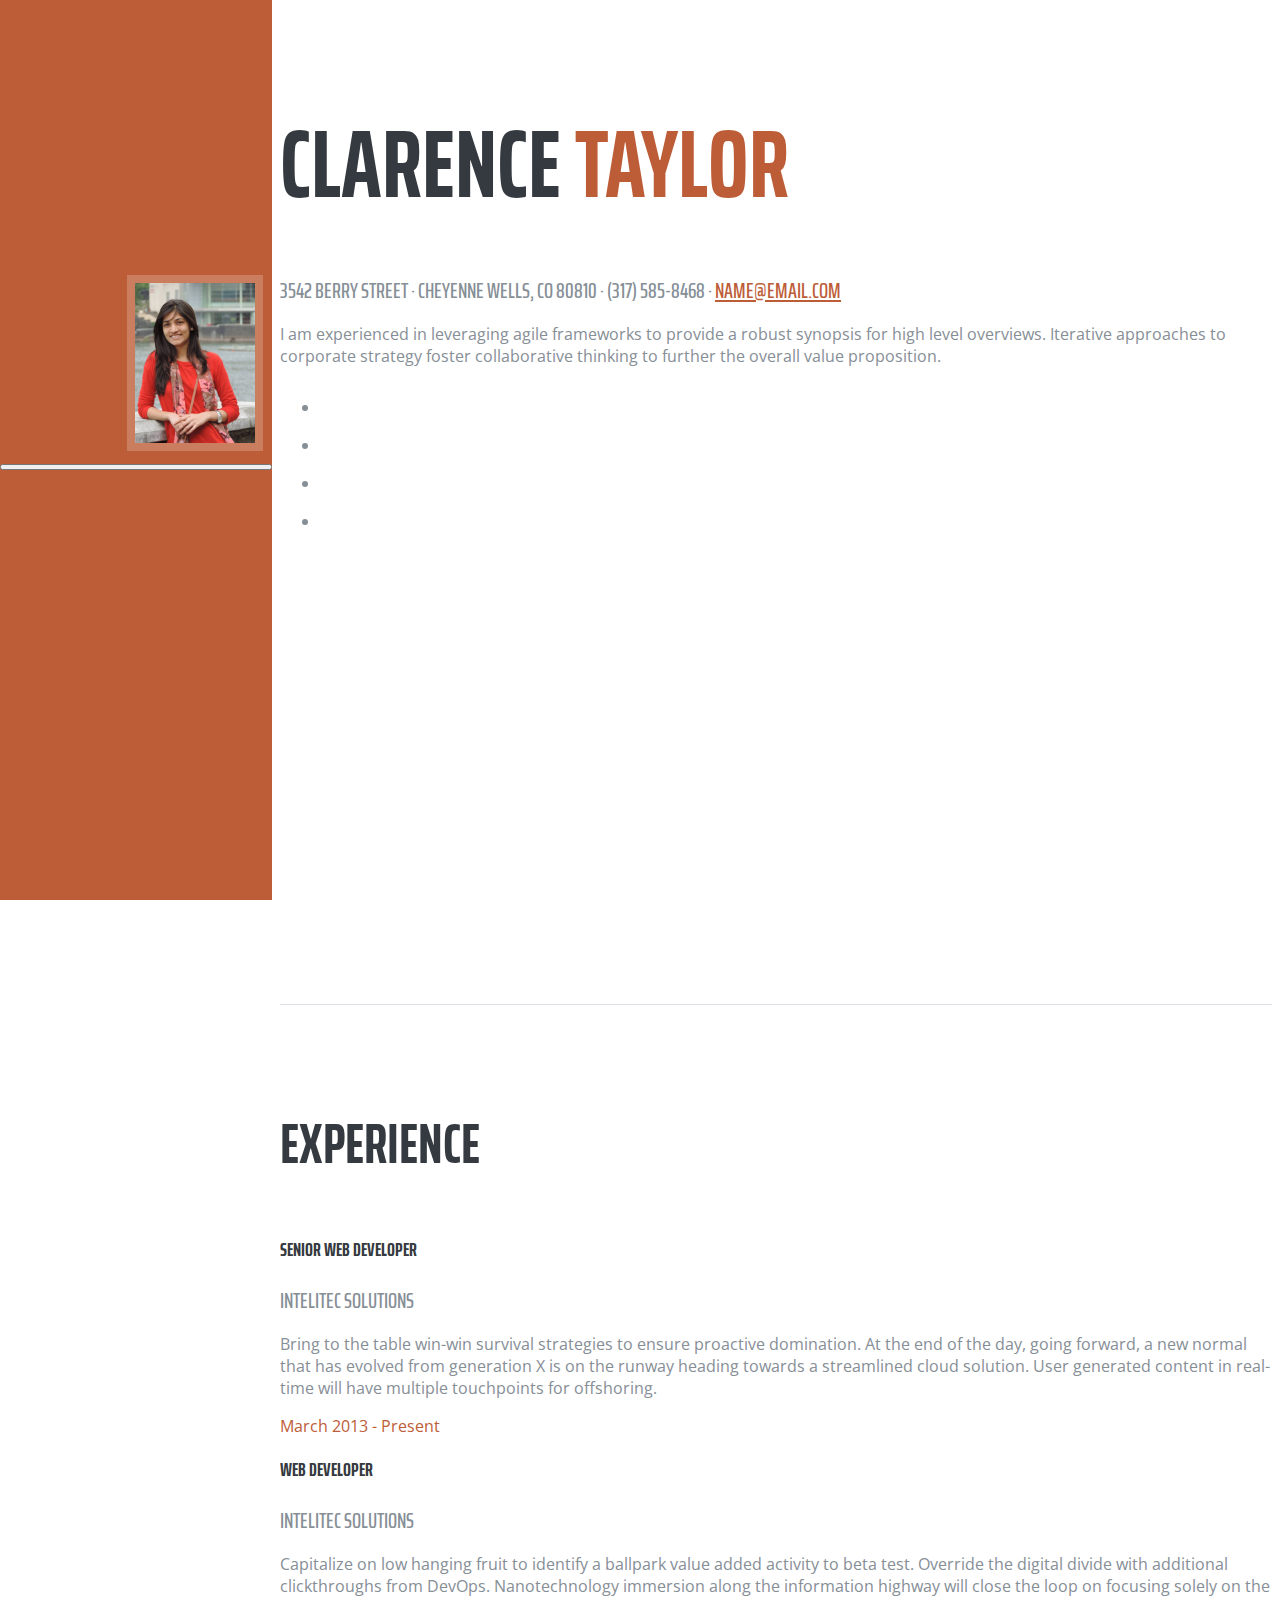
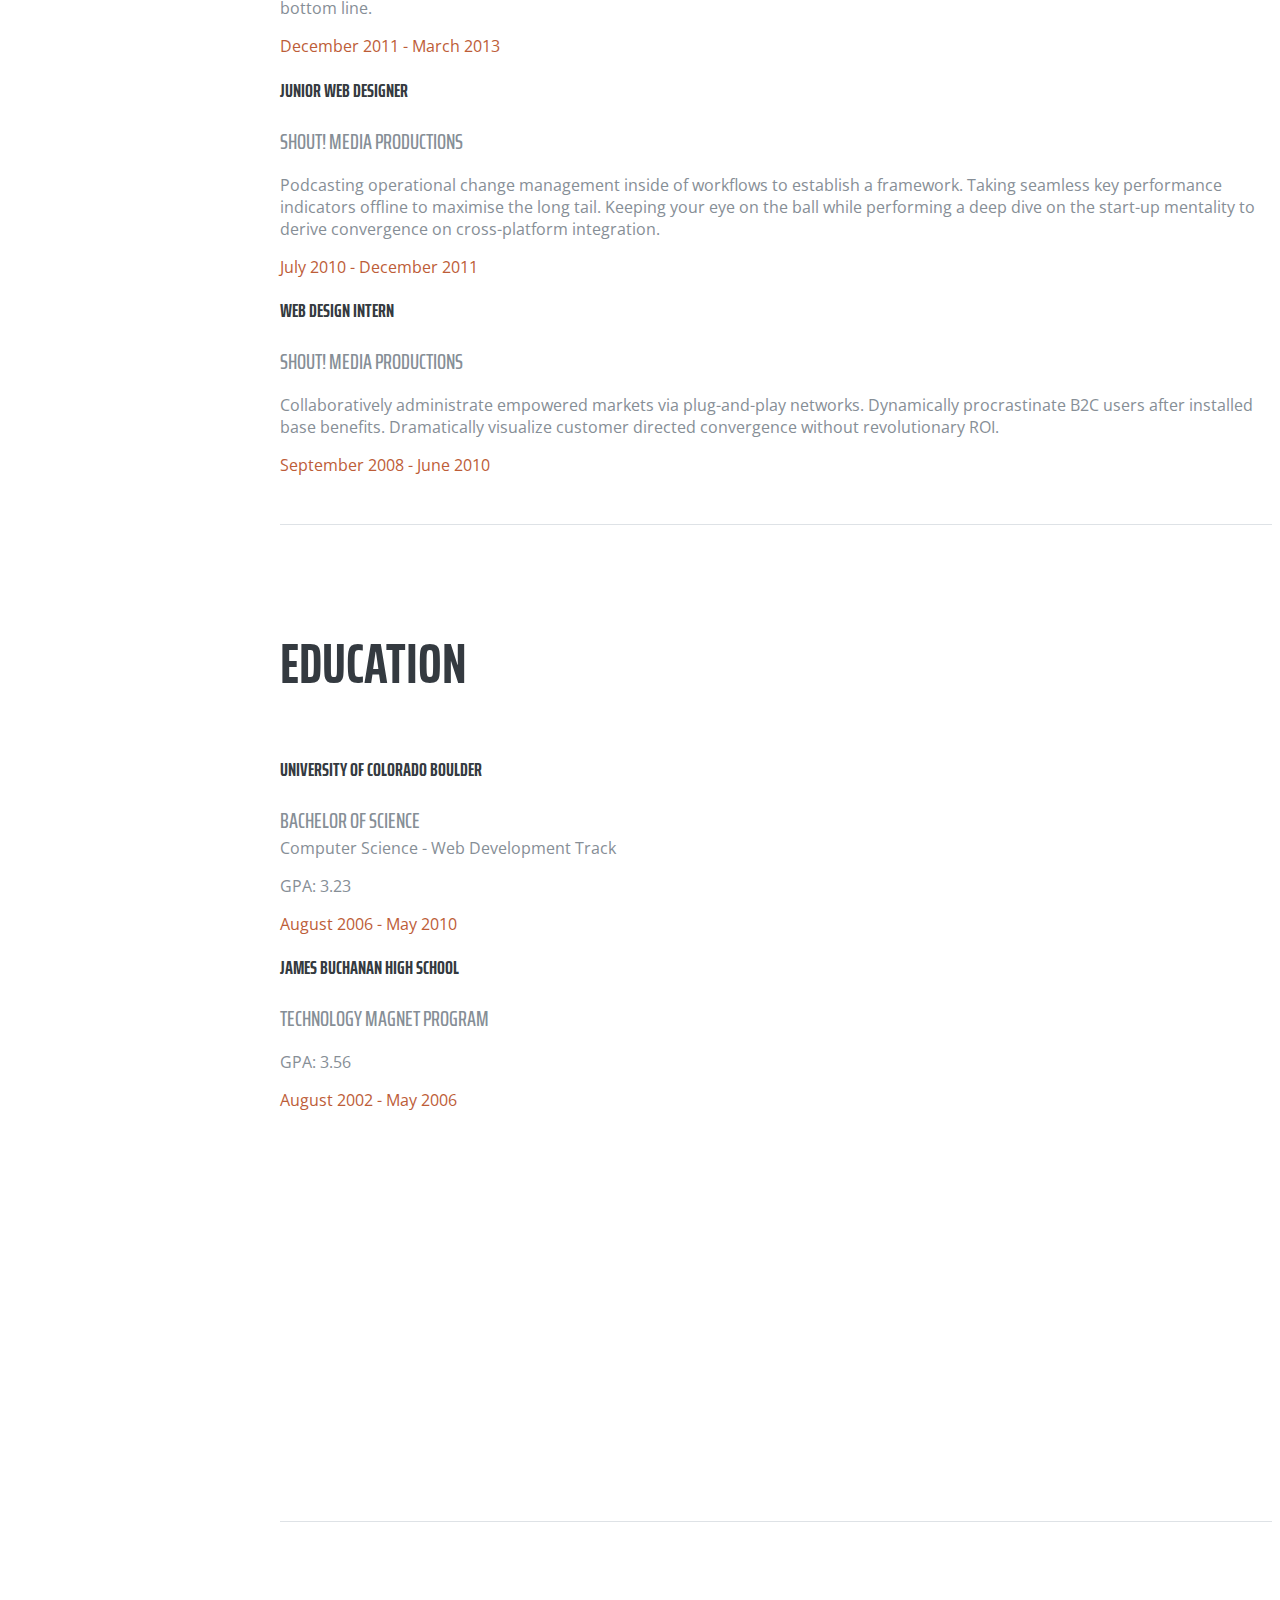
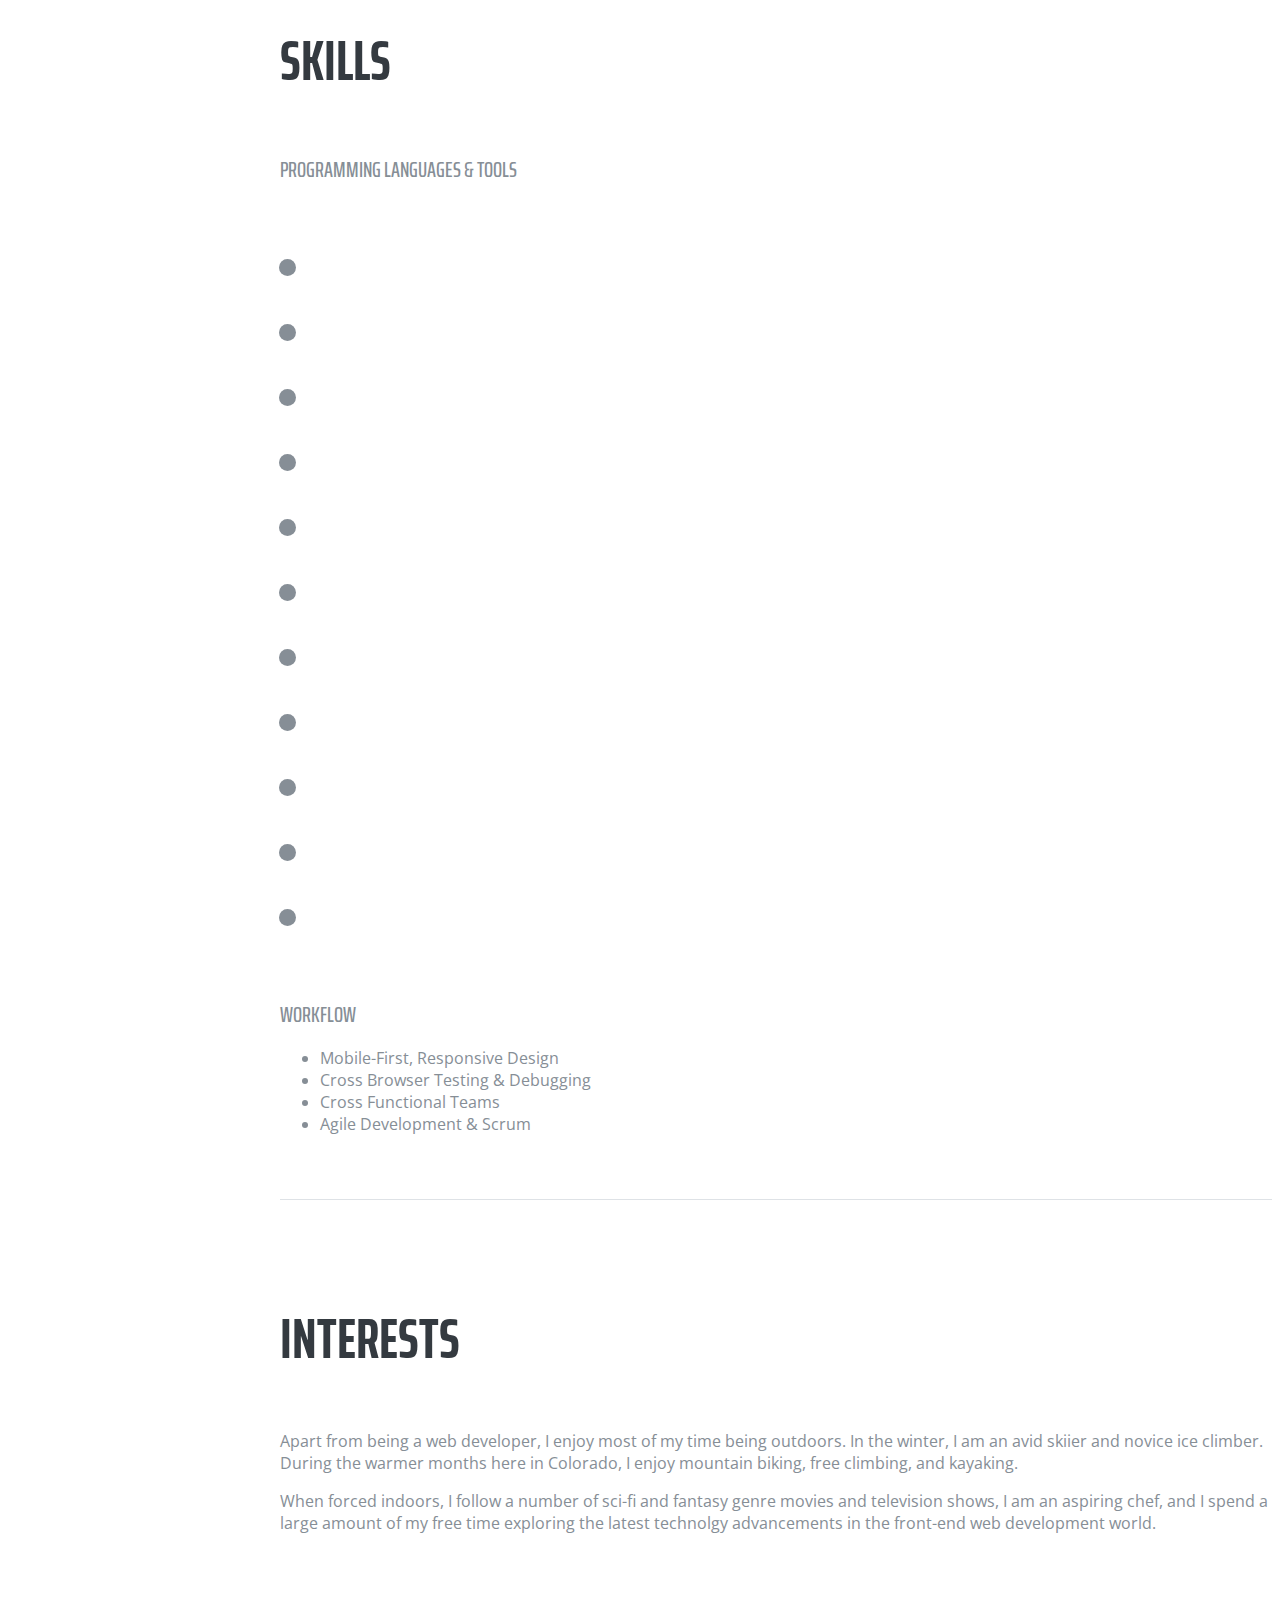
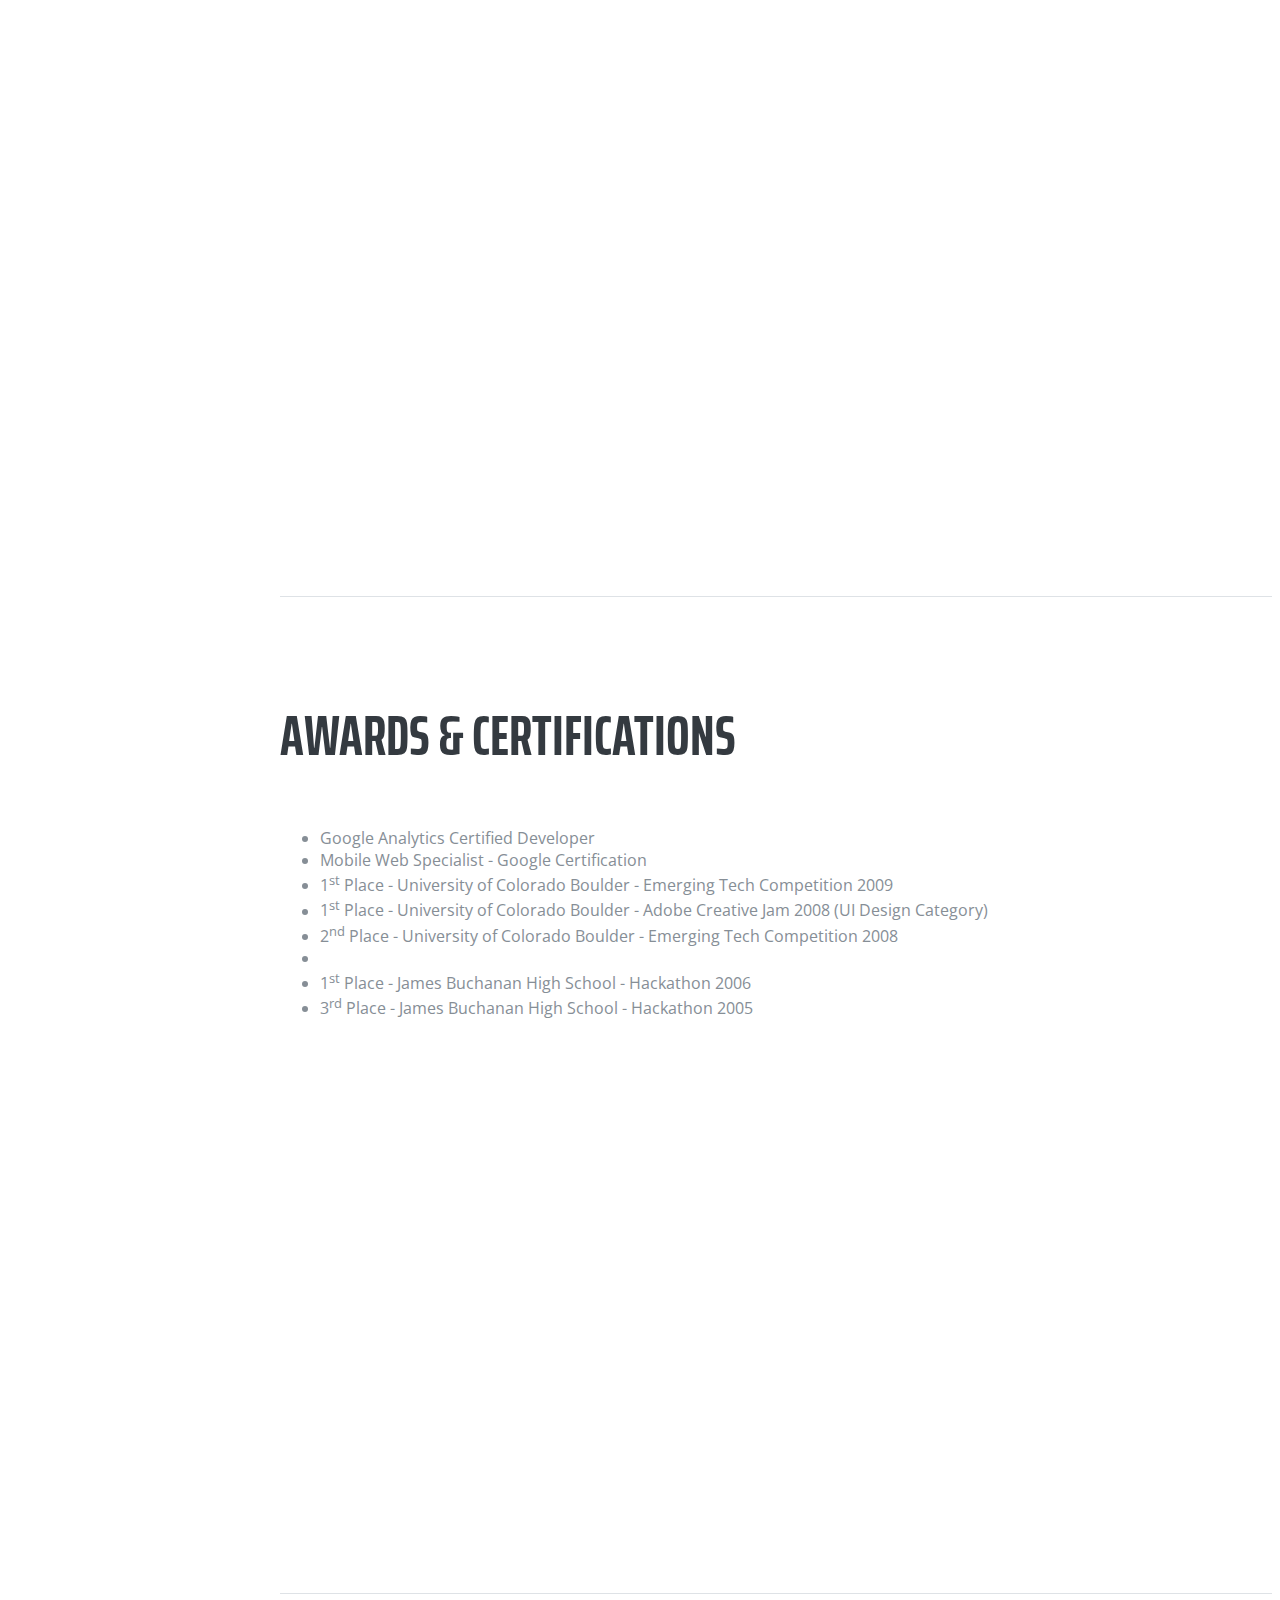
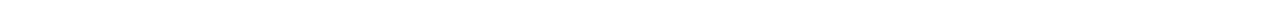
==== html/index.html @ 61ed6c1e "Initial commit" ====
<!DOCTYPE html>
<html lang="en">

<head>

    <meta charset="utf-8">
    <meta name="viewport" content="width=device-width, initial-scale=1, shrink-to-fit=no">
    <meta name="description" content="">
    <meta name="author" content="">

    <title>Resume - Start Bootstrap Theme</title>

    <!-- Bootstrap core CSS -->
    <link href="https://blackrockdigital.github.io/startbootstrap-resume/vendor/bootstrap/css/bootstrap.min.css" rel="stylesheet">

    <!-- Custom fonts for this template -->
    <link href="https://fonts.googleapis.com/css?family=Saira+Extra+Condensed:100,200,300,400,500,600,700,800,900" rel="stylesheet">
    <link href="https://fonts.googleapis.com/css?family=Open+Sans:300,300i,400,400i,600,600i,700,700i,800,800i" rel="stylesheet">
    <link href="https://blackrockdigital.github.io/startbootstrap-resume/vendor/font-awesome/css/font-awesome.min.css" rel="stylesheet">
    <link href="https://blackrockdigital.github.io/startbootstrap-resume/vendor/devicons/css/devicons.min.css" rel="stylesheet">
    <link href="https://blackrockdigital.github.io/startbootstrap-resume/vendor/simple-line-icons/css/simple-line-icons.css" rel="stylesheet">

    <!-- Custom styles for this template -->
    <link href="../css/resume.min.css" rel="stylesheet">

</head>

<body id="page-top">

<nav class="navbar navbar-expand-lg navbar-dark bg-primary fixed-top" id="sideNav">
    <a class="navbar-brand js-scroll-trigger" href="#page-top">
        <span class="d-block d-lg-none">Start Bootstrap</span>
        <span class="d-none d-lg-block">
          <img class="img-fluid img-profile rounded-circle mx-auto mb-2" src="../img/profile.jpg" alt="">
        </span>
    </a>
    <button class="navbar-toggler" type="button" data-toggle="collapse" data-target="#navbarSupportedContent" aria-controls="navbarSupportedContent" aria-expanded="false" aria-label="Toggle navigation">
        <span class="navbar-toggler-icon"></span>
    </button>
    <div class="collapse navbar-collapse" id="navbarSupportedContent">
        <ul class="navbar-nav">
            <li class="nav-item">
                <a class="nav-link js-scroll-trigger" href="#about">About</a>
            </li>
            <li class="nav-item">
                <a class="nav-link js-scroll-trigger" href="#experience">Experience</a>
            </li>
            <li class="nav-item">
                <a class="nav-link js-scroll-trigger" href="#education">Education</a>
            </li>
            <li class="nav-item">
                <a class="nav-link js-scroll-trigger" href="#skills">Skills</a>
            </li>
            <li class="nav-item">
                <a class="nav-link js-scroll-trigger" href="#interests">Interests</a>
            </li>
            <li class="nav-item">
                <a class="nav-link js-scroll-trigger" href="#awards">Awards</a>
            </li>
        </ul>
    </div>
</nav>

<div class="container-fluid p-0">

    <section class="resume-section p-3 p-lg-5 d-flex d-column" id="about">
        <div class="my-auto">
            <h1 class="mb-0">Clarence
                <span class="text-primary">Taylor</span>
            </h1>
            <div class="subheading mb-5">3542 Berry Street · Cheyenne Wells, CO 80810 · (317) 585-8468 ·
                <a href="mailto:name@email.com">name@email.com</a>
            </div>
            <p class="mb-5">I am experienced in leveraging agile frameworks to provide a robust synopsis for high level overviews. Iterative approaches to corporate strategy foster collaborative thinking to further the overall value proposition.</p>
            <ul class="list-inline list-social-icons mb-0">
                <li class="list-inline-item">
                    <a href="#">
                <span class="fa-stack fa-lg">
                  <i class="fa fa-circle fa-stack-2x"></i>
                  <i class="fa fa-facebook fa-stack-1x fa-inverse"></i>
                </span>
                    </a>
                </li>
                <li class="list-inline-item">
                    <a href="#">
                <span class="fa-stack fa-lg">
                  <i class="fa fa-circle fa-stack-2x"></i>
                  <i class="fa fa-twitter fa-stack-1x fa-inverse"></i>
                </span>
                    </a>
                </li>
                <li class="list-inline-item">
                    <a href="#">
                <span class="fa-stack fa-lg">
                  <i class="fa fa-circle fa-stack-2x"></i>
                  <i class="fa fa-linkedin fa-stack-1x fa-inverse"></i>
                </span>
                    </a>
                </li>
                <li class="list-inline-item">
                    <a href="#">
                <span class="fa-stack fa-lg">
                  <i class="fa fa-circle fa-stack-2x"></i>
                  <i class="fa fa-github fa-stack-1x fa-inverse"></i>
                </span>
                    </a>
                </li>
            </ul>
        </div>
    </section>

    <section class="resume-section p-3 p-lg-5 d-flex flex-column" id="experience">
        <div class="my-auto">
            <h2 class="mb-5">Experience</h2>

            <div class="resume-item d-flex flex-column flex-md-row mb-5">
                <div class="resume-content mr-auto">
                    <h3 class="mb-0">Senior Web Developer</h3>
                    <div class="subheading mb-3">Intelitec Solutions</div>
                    <p>Bring to the table win-win survival strategies to ensure proactive domination. At the end of the day, going forward, a new normal that has evolved from generation X is on the runway heading towards a streamlined cloud solution. User generated content in real-time will have multiple touchpoints for offshoring.</p>
                </div>
                <div class="resume-date text-md-right">
                    <span class="text-primary">March 2013 - Present</span>
                </div>
            </div>

            <div class="resume-item d-flex flex-column flex-md-row mb-5">
                <div class="resume-content mr-auto">
                    <h3 class="mb-0">Web Developer</h3>
                    <div class="subheading mb-3">Intelitec Solutions</div>
                    <p>Capitalize on low hanging fruit to identify a ballpark value added activity to beta test. Override the digital divide with additional clickthroughs from DevOps. Nanotechnology immersion along the information highway will close the loop on focusing solely on the bottom line.</p>
                </div>
                <div class="resume-date text-md-right">
                    <span class="text-primary">December 2011 - March 2013</span>
                </div>
            </div>

            <div class="resume-item d-flex flex-column flex-md-row mb-5">
                <div class="resume-content mr-auto">
                    <h3 class="mb-0">Junior Web Designer</h3>
                    <div class="subheading mb-3">Shout! Media Productions</div>
                    <p>Podcasting operational change management inside of workflows to establish a framework. Taking seamless key performance indicators offline to maximise the long tail. Keeping your eye on the ball while performing a deep dive on the start-up mentality to derive convergence on cross-platform integration.</p>
                </div>
                <div class="resume-date text-md-right">
                    <span class="text-primary">July 2010 - December 2011</span>
                </div>
            </div>

            <div class="resume-item d-flex flex-column flex-md-row">
                <div class="resume-content mr-auto">
                    <h3 class="mb-0">Web Design Intern</h3>
                    <div class="subheading mb-3">Shout! Media Productions</div>
                    <p>Collaboratively administrate empowered markets via plug-and-play networks. Dynamically procrastinate B2C users after installed base benefits. Dramatically visualize customer directed convergence without revolutionary ROI.</p>
                </div>
                <div class="resume-date text-md-right">
                    <span class="text-primary">September 2008 - June 2010</span>
                </div>
            </div>

        </div>

    </section>

    <section class="resume-section p-3 p-lg-5 d-flex flex-column" id="education">
        <div class="my-auto">
            <h2 class="mb-5">Education</h2>

            <div class="resume-item d-flex flex-column flex-md-row mb-5">
                <div class="resume-content mr-auto">
                    <h3 class="mb-0">University of Colorado Boulder</h3>
                    <div class="subheading mb-3">Bachelor of Science</div>
                    <div>Computer Science - Web Development Track</div>
                    <p>GPA: 3.23</p>
                </div>
                <div class="resume-date text-md-right">
                    <span class="text-primary">August 2006 - May 2010</span>
                </div>
            </div>

            <div class="resume-item d-flex flex-column flex-md-row">
                <div class="resume-content mr-auto">
                    <h3 class="mb-0">James Buchanan High School</h3>
                    <div class="subheading mb-3">Technology Magnet Program</div>
                    <p>GPA: 3.56</p>
                </div>
                <div class="resume-date text-md-right">
                    <span class="text-primary">August 2002 - May 2006</span>
                </div>
            </div>

        </div>
    </section>

    <section class="resume-section p-3 p-lg-5 d-flex flex-column" id="skills">
        <div class="my-auto">
            <h2 class="mb-5">Skills</h2>

            <div class="subheading mb-3">Programming Languages &amp; Tools</div>
            <ul class="list-inline list-icons">
                <li class="list-inline-item">
                    <i class="devicons devicons-html5"></i>
                </li>
                <li class="list-inline-item">
                    <i class="devicons devicons-css3"></i>
                </li>
                <li class="list-inline-item">
                    <i class="devicons devicons-javascript"></i>
                </li>
                <li class="list-inline-item">
                    <i class="devicons devicons-jquery"></i>
                </li>
                <li class="list-inline-item">
                    <i class="devicons devicons-sass"></i>
                </li>
                <li class="list-inline-item">
                    <i class="devicons devicons-less"></i>
                </li>
                <li class="list-inline-item">
                    <i class="devicons devicons-bootstrap"></i>
                </li>
                <li class="list-inline-item">
                    <i class="devicons devicons-wordpress"></i>
                </li>
                <li class="list-inline-item">
                    <i class="devicons devicons-grunt"></i>
                </li>
                <li class="list-inline-item">
                    <i class="devicons devicons-gulp"></i>
                </li>
                <li class="list-inline-item">
                    <i class="devicons devicons-npm"></i>
                </li>
            </ul>

            <div class="subheading mb-3">Workflow</div>
            <ul class="fa-ul mb-0">
                <li>
                    <i class="fa-li fa fa-check"></i>
                    Mobile-First, Responsive Design</li>
                <li>
                    <i class="fa-li fa fa-check"></i>
                    Cross Browser Testing &amp; Debugging</li>
                <li>
                    <i class="fa-li fa fa-check"></i>
                    Cross Functional Teams</li>
                <li>
                    <i class="fa-li fa fa-check"></i>
                    Agile Development &amp; Scrum</li>
            </ul>
        </div>
    </section>

    <section class="resume-section p-3 p-lg-5 d-flex flex-column" id="interests">
        <div class="my-auto">
            <h2 class="mb-5">Interests</h2>
            <p>Apart from being a web developer, I enjoy most of my time being outdoors. In the winter, I am an avid skiier and novice ice climber. During the warmer months here in Colorado, I enjoy mountain biking, free climbing, and kayaking.</p>
            <p class="mb-0">When forced indoors, I follow a number of sci-fi and fantasy genre movies and television shows, I am an aspiring chef, and I spend a large amount of my free time exploring the latest technolgy advancements in the front-end web development world.</p>
        </div>
    </section>

    <section class="resume-section p-3 p-lg-5 d-flex flex-column" id="awards">
        <div class="my-auto">
            <h2 class="mb-5">Awards &amp; Certifications</h2>
            <ul class="fa-ul mb-0">
                <li>
                    <i class="fa-li fa fa-trophy text-warning"></i>
                    Google Analytics Certified Developer</li>
                <li>
                    <i class="fa-li fa fa-trophy text-warning"></i>
                    Mobile Web Specialist - Google Certification</li>
                <li>
                    <i class="fa-li fa fa-trophy text-warning"></i>
                    1<sup>st</sup>
                    Place - University of Colorado Boulder - Emerging Tech Competition 2009</li>
                <li>
                    <i class="fa-li fa fa-trophy text-warning"></i>
                    1<sup>st</sup>
                    Place - University of Colorado Boulder - Adobe Creative Jam 2008 (UI Design Category)</li>
                <li>
                    <i class="fa-li fa fa-trophy text-warning"></i>
                    2<sup>nd</sup>
                    Place - University of Colorado Boulder - Emerging Tech Competition 2008</li>
                <li>
                <li>
                    <i class="fa-li fa fa-trophy text-warning"></i>
                    1<sup>st</sup>
                    Place - James Buchanan High School - Hackathon 2006</li>
                <li>
                    <i class="fa-li fa fa-trophy text-warning"></i>
                    3<sup>rd</sup>
                    Place - James Buchanan High School - Hackathon 2005</li>
            </ul>
        </div>
    </section>

</div>

</body>

</html>
---- css/resume.min.css ----
body {
    font-family: 'Open Sans', serif;
    padding-top: 54px;
    color: #868e96
}

@media (min-width: 992px) {
    body {
        padding-top: 0;
        padding-left: 17rem
    }
}

h1, h2, h3, h4, h5, h6 {
    font-family: 'Saira Extra Condensed', serif;
    font-weight: 700;
    text-transform: uppercase;
    color: #343a40
}

h1 {
    font-size: 6rem;
    line-height: 5.5rem
}

h2 {
    font-size: 3.5rem
}

.subheading {
    text-transform: uppercase;
    font-weight: 500;
    font-family: 'Saira Extra Condensed', serif;
    font-size: 1.35rem
}

.list-social-icons a {
    color: #495057
}

.list-social-icons a:hover {
    color: #bd5d38
}

.list-social-icons a .fa-lg {
    font-size: 1.75rem
}

.list-icons {
    font-size: 3rem
}

.list-icons .list-inline-item i:hover {
    color: #bd5d38
}

#sideNav .navbar-nav .nav-item .nav-link {
    font-weight: 600;
    text-transform: uppercase
}

@media (min-width: 992px) {
    #sideNav {
        text-align: center;
        position: fixed;
        top: 0;
        left: 0;
        display: flex;
        flex-direction: column;
        width: 17rem;
        height: 100vh
    }

    #sideNav .navbar-brand {
        display: flex;
        margin: auto auto 0;
        padding: .5rem
    }

    #sideNav .navbar-brand .img-profile {
        max-width: 10rem;
        max-height: 10rem;
        border: .5rem solid rgba(255, 255, 255, .2)
    }

    #sideNav .navbar-collapse {
        display: flex;
        align-items: flex-start;
        flex-grow: 0;
        width: 100%;
        margin-bottom: auto
    }

    #sideNav .navbar-collapse .navbar-nav {
        flex-direction: column;
        width: 100%
    }

    #sideNav .navbar-collapse .navbar-nav .nav-item {
        display: block
    }

    #sideNav .navbar-collapse .navbar-nav .nav-item .nav-link {
        display: block
    }
}

section.resume-section {
    border-bottom: 1px solid #dee2e6;
    padding-top: 5rem !important;
    padding-bottom: 5rem !important
}

section.resume-section .resume-item .resume-date {
    min-width: none
}

@media (min-width: 768px) {
    section.resume-section {
        min-height: 100vh
    }

    section.resume-section .resume-item .resume-date {
        min-width: 18rem
    }
}

@media (min-width: 992px) {
    section.resume-section {
        padding-top: 3rem !important;
        padding-bottom: 3rem !important
    }
}

.bg-primary {
    background-color: #bd5d38 !important
}

.text-primary {
    color: #bd5d38 !important
}

a {
    color: #bd5d38
}

a:active, a:focus, a:hover {
    color: #824027
}
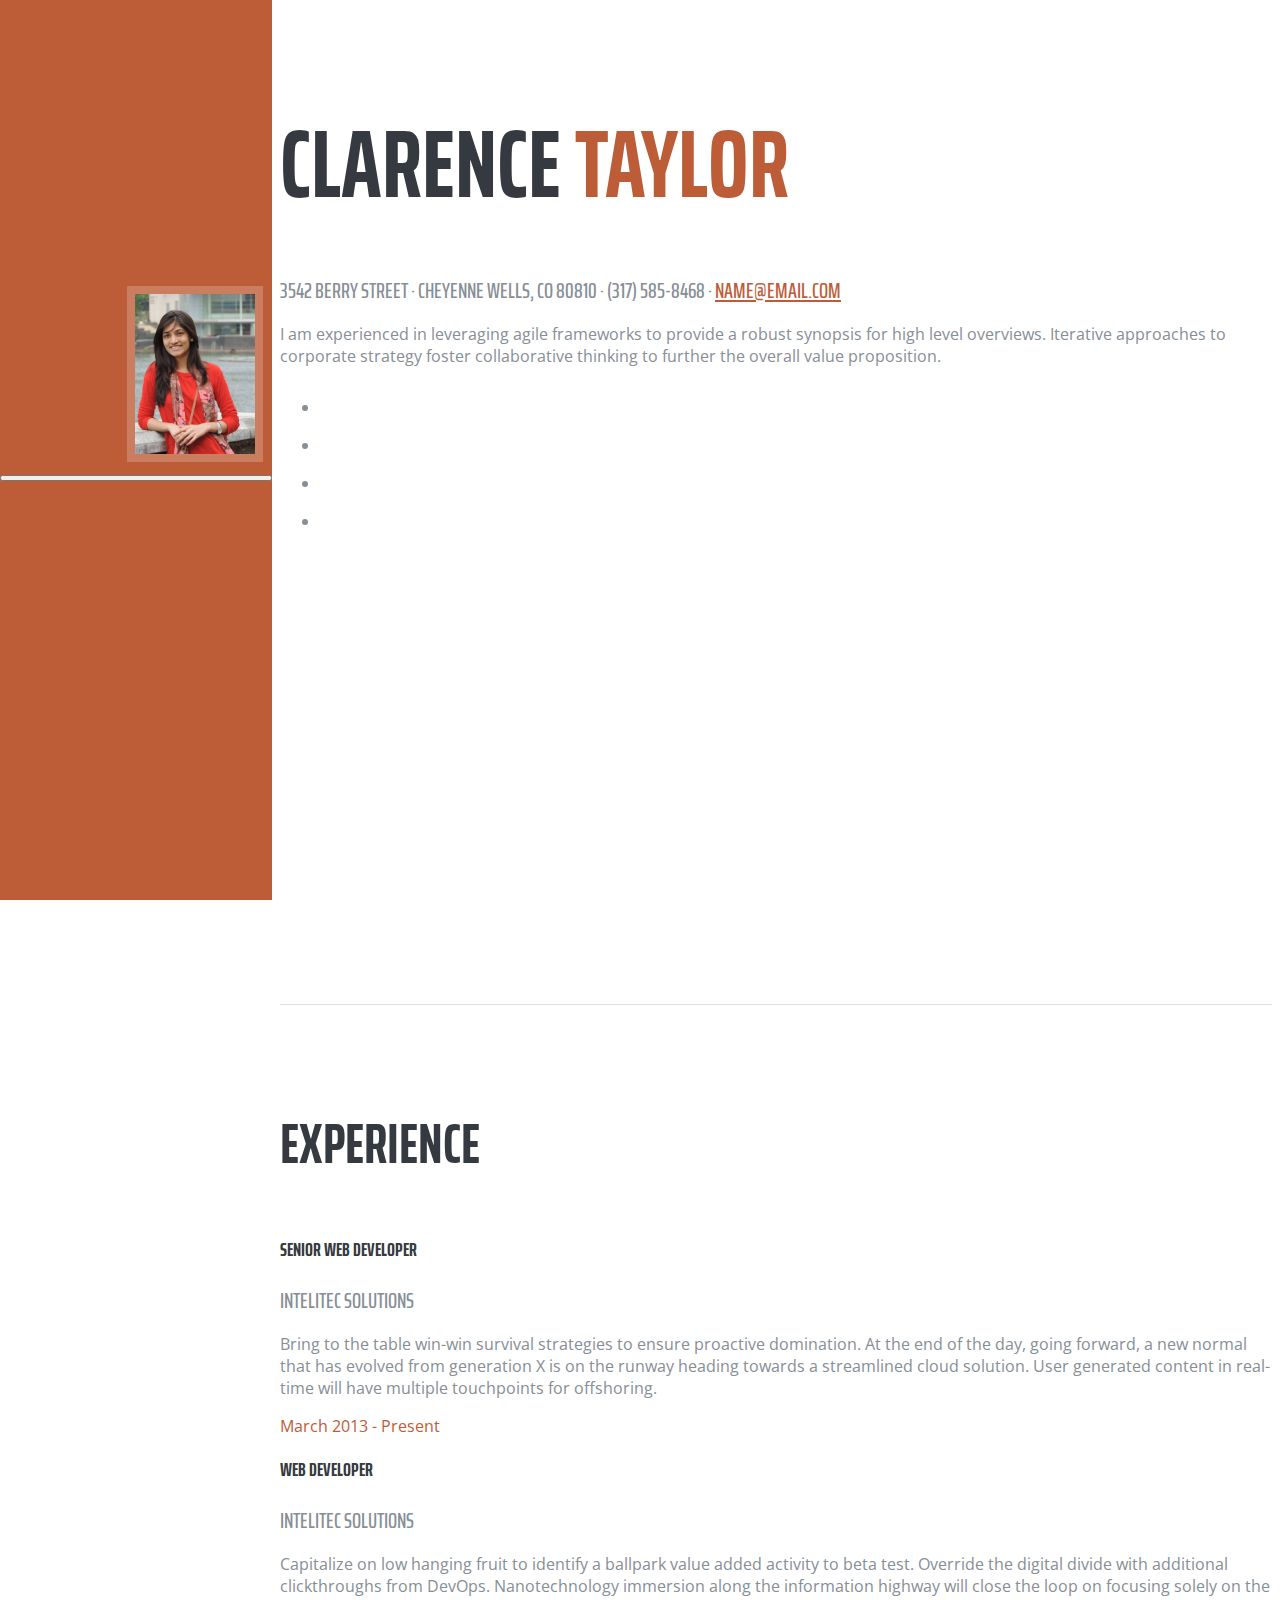
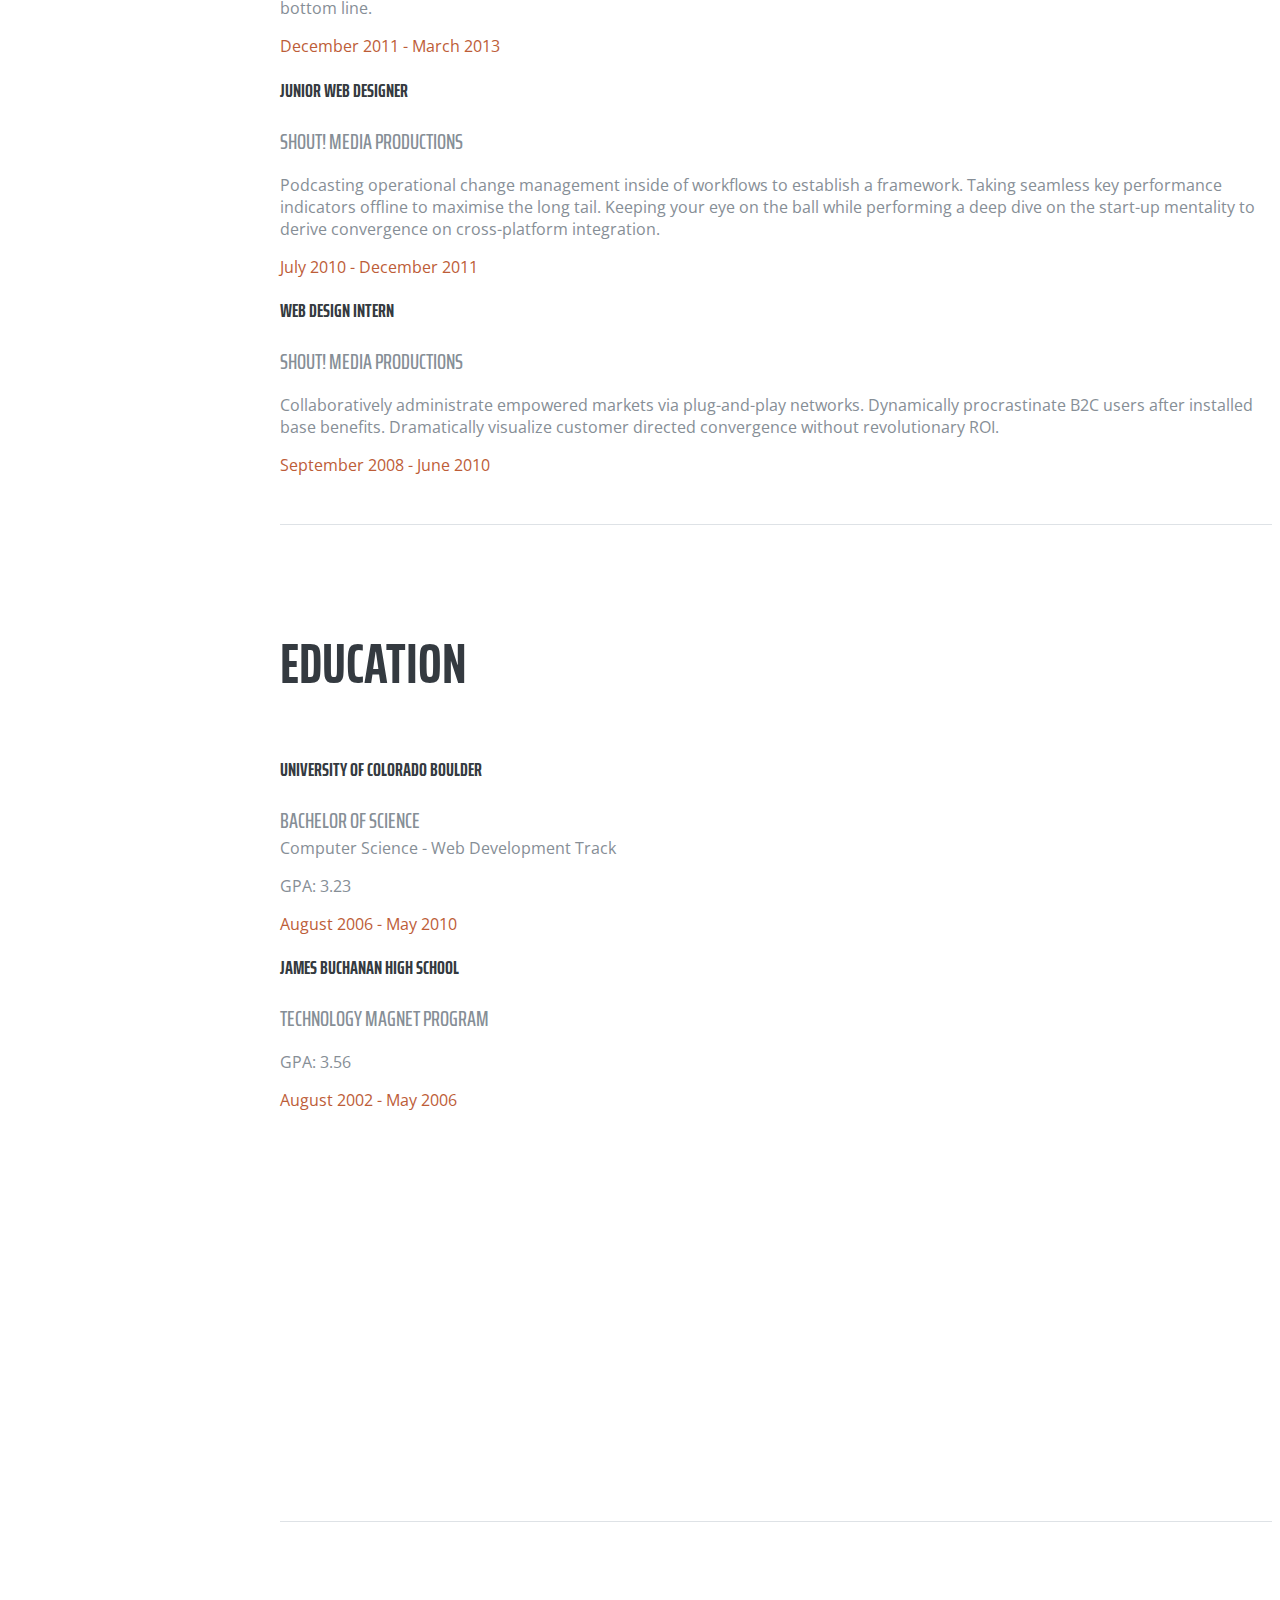
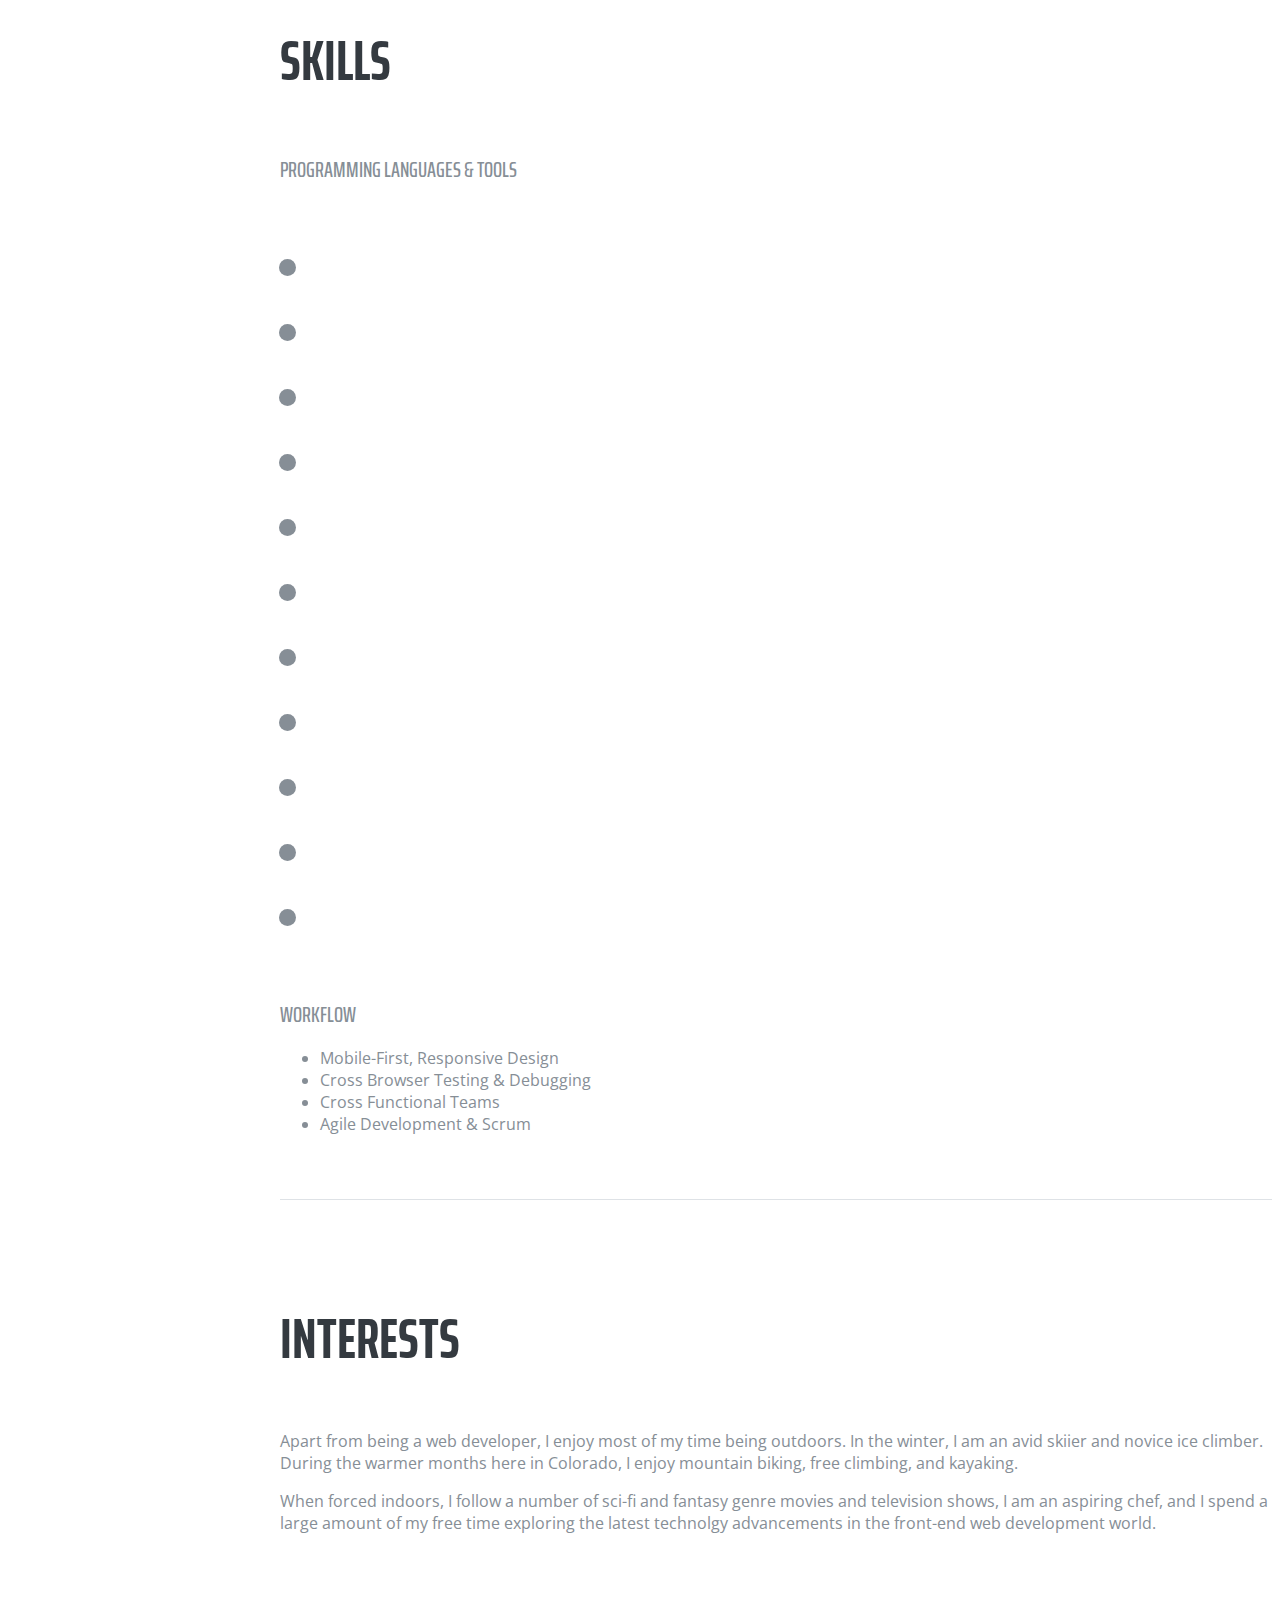
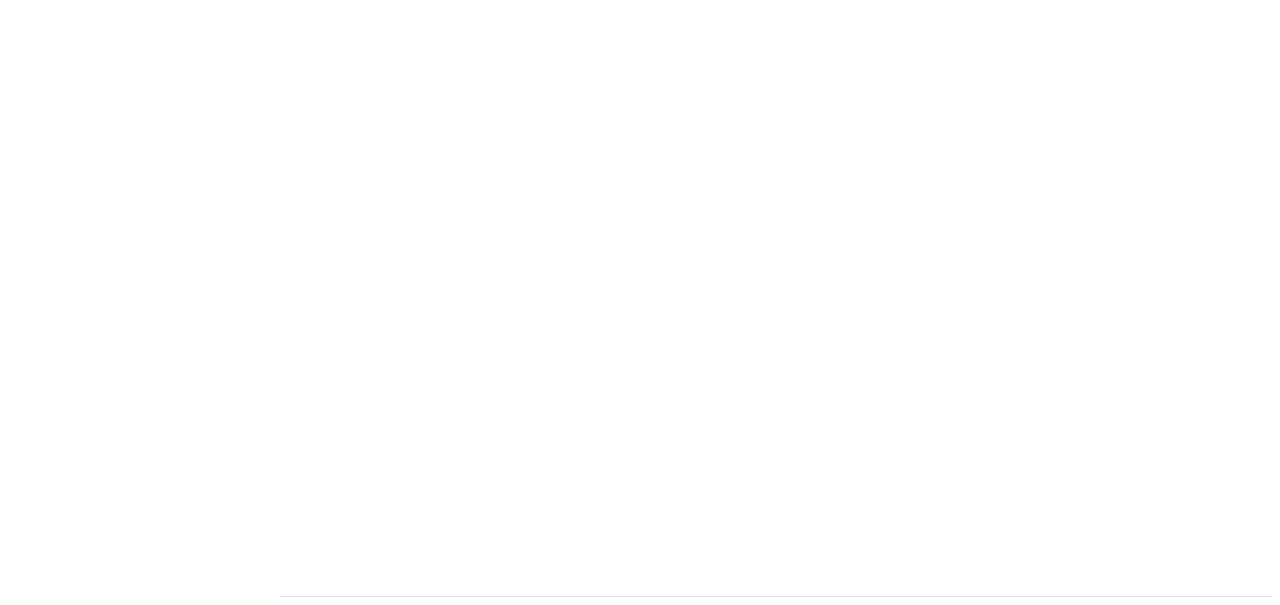
==== commit 611a98bf: "removed awards section" ====
--- a/html/index.html
+++ b/html/index.html
@@ -55,9 +55,6 @@
             <li class="nav-item">
                 <a class="nav-link js-scroll-trigger" href="#interests">Interests</a>
             </li>
-            <li class="nav-item">
-                <a class="nav-link js-scroll-trigger" href="#awards">Awards</a>
-            </li>
         </ul>
     </div>
 </nav>
@@ -258,42 +255,6 @@
             <p class="mb-0">When forced indoors, I follow a number of sci-fi and fantasy genre movies and television shows, I am an aspiring chef, and I spend a large amount of my free time exploring the latest technolgy advancements in the front-end web development world.</p>
         </div>
     </section>
-
-    <section class="resume-section p-3 p-lg-5 d-flex flex-column" id="awards">
-        <div class="my-auto">
-            <h2 class="mb-5">Awards &amp; Certifications</h2>
-            <ul class="fa-ul mb-0">
-                <li>
-                    <i class="fa-li fa fa-trophy text-warning"></i>
-                    Google Analytics Certified Developer</li>
-                <li>
-                    <i class="fa-li fa fa-trophy text-warning"></i>
-                    Mobile Web Specialist - Google Certification</li>
-                <li>
-                    <i class="fa-li fa fa-trophy text-warning"></i>
-                    1<sup>st</sup>
-                    Place - University of Colorado Boulder - Emerging Tech Competition 2009</li>
-                <li>
-                    <i class="fa-li fa fa-trophy text-warning"></i>
-                    1<sup>st</sup>
-                    Place - University of Colorado Boulder - Adobe Creative Jam 2008 (UI Design Category)</li>
-                <li>
-                    <i class="fa-li fa fa-trophy text-warning"></i>
-                    2<sup>nd</sup>
-                    Place - University of Colorado Boulder - Emerging Tech Competition 2008</li>
-                <li>
-                <li>
-                    <i class="fa-li fa fa-trophy text-warning"></i>
-                    1<sup>st</sup>
-                    Place - James Buchanan High School - Hackathon 2006</li>
-                <li>
-                    <i class="fa-li fa fa-trophy text-warning"></i>
-                    3<sup>rd</sup>
-                    Place - James Buchanan High School - Hackathon 2005</li>
-            </ul>
-        </div>
-    </section>
-
 </div>
 
 </body>
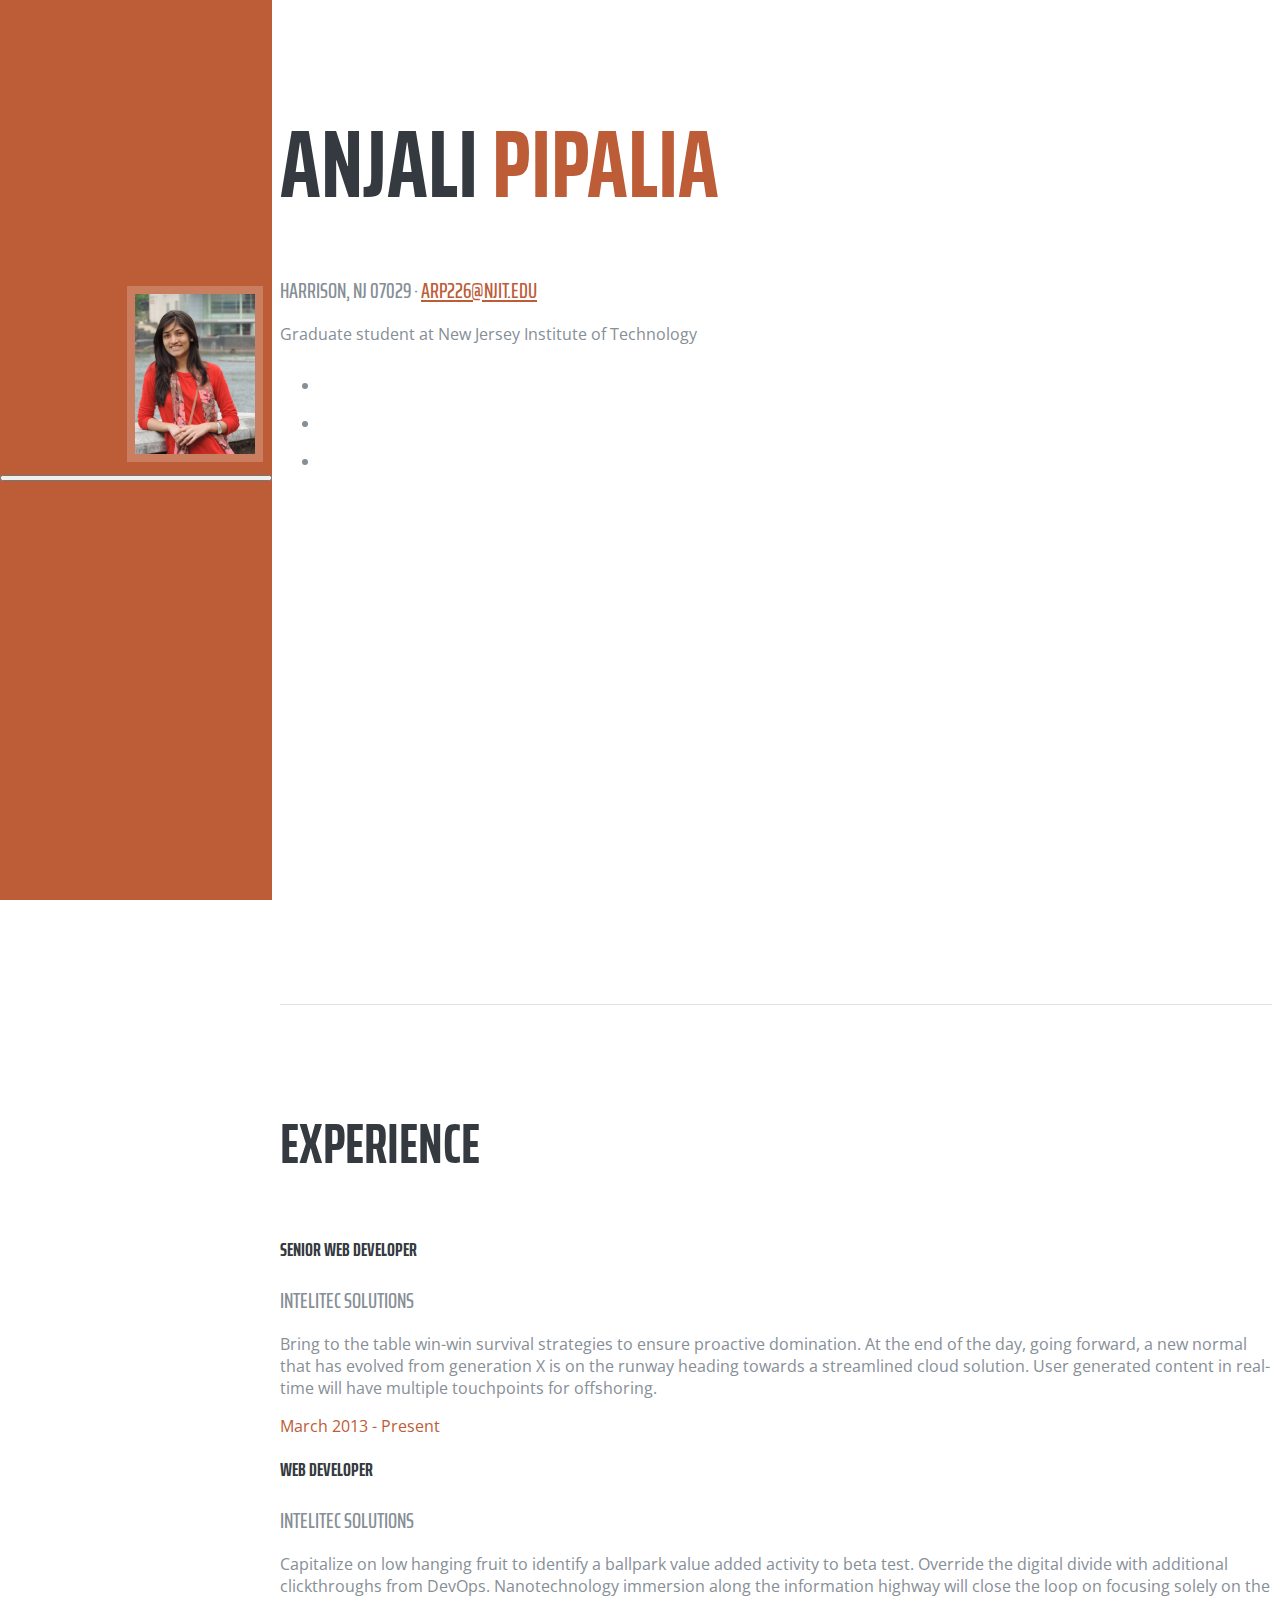
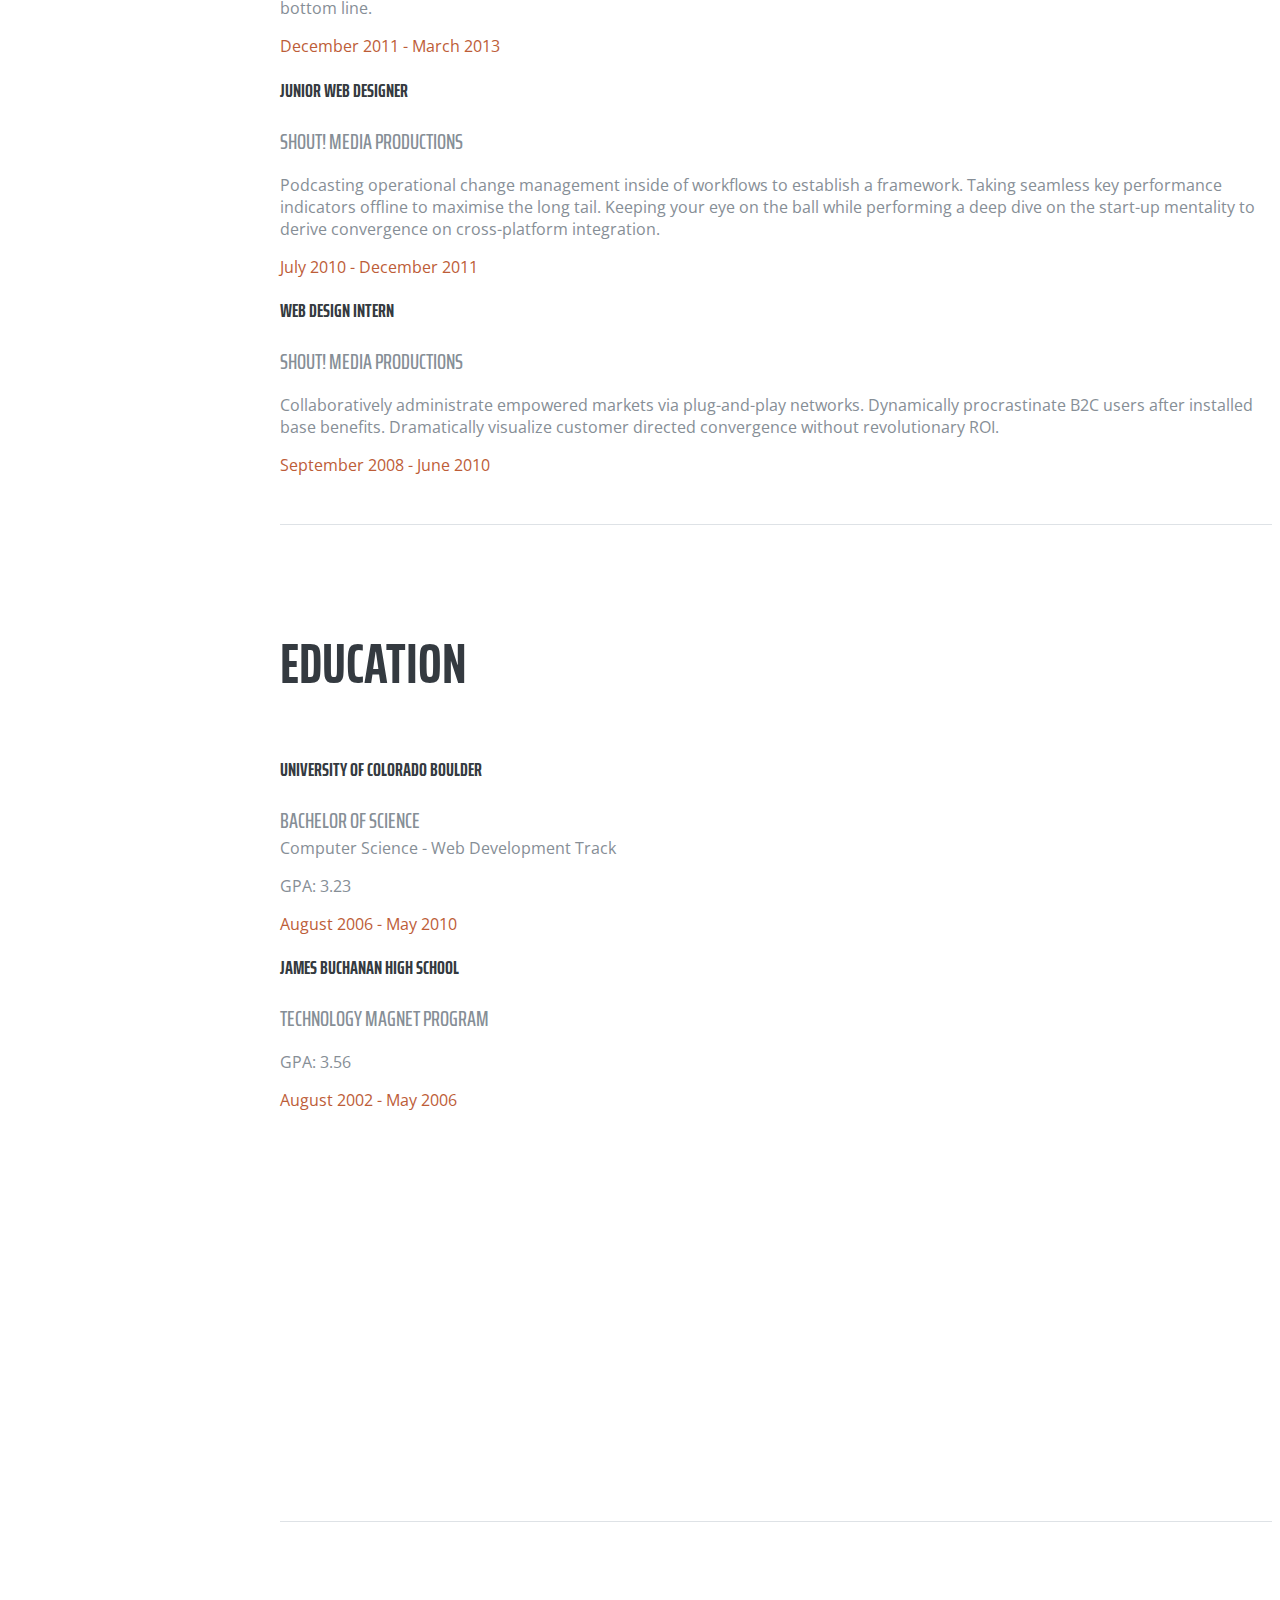
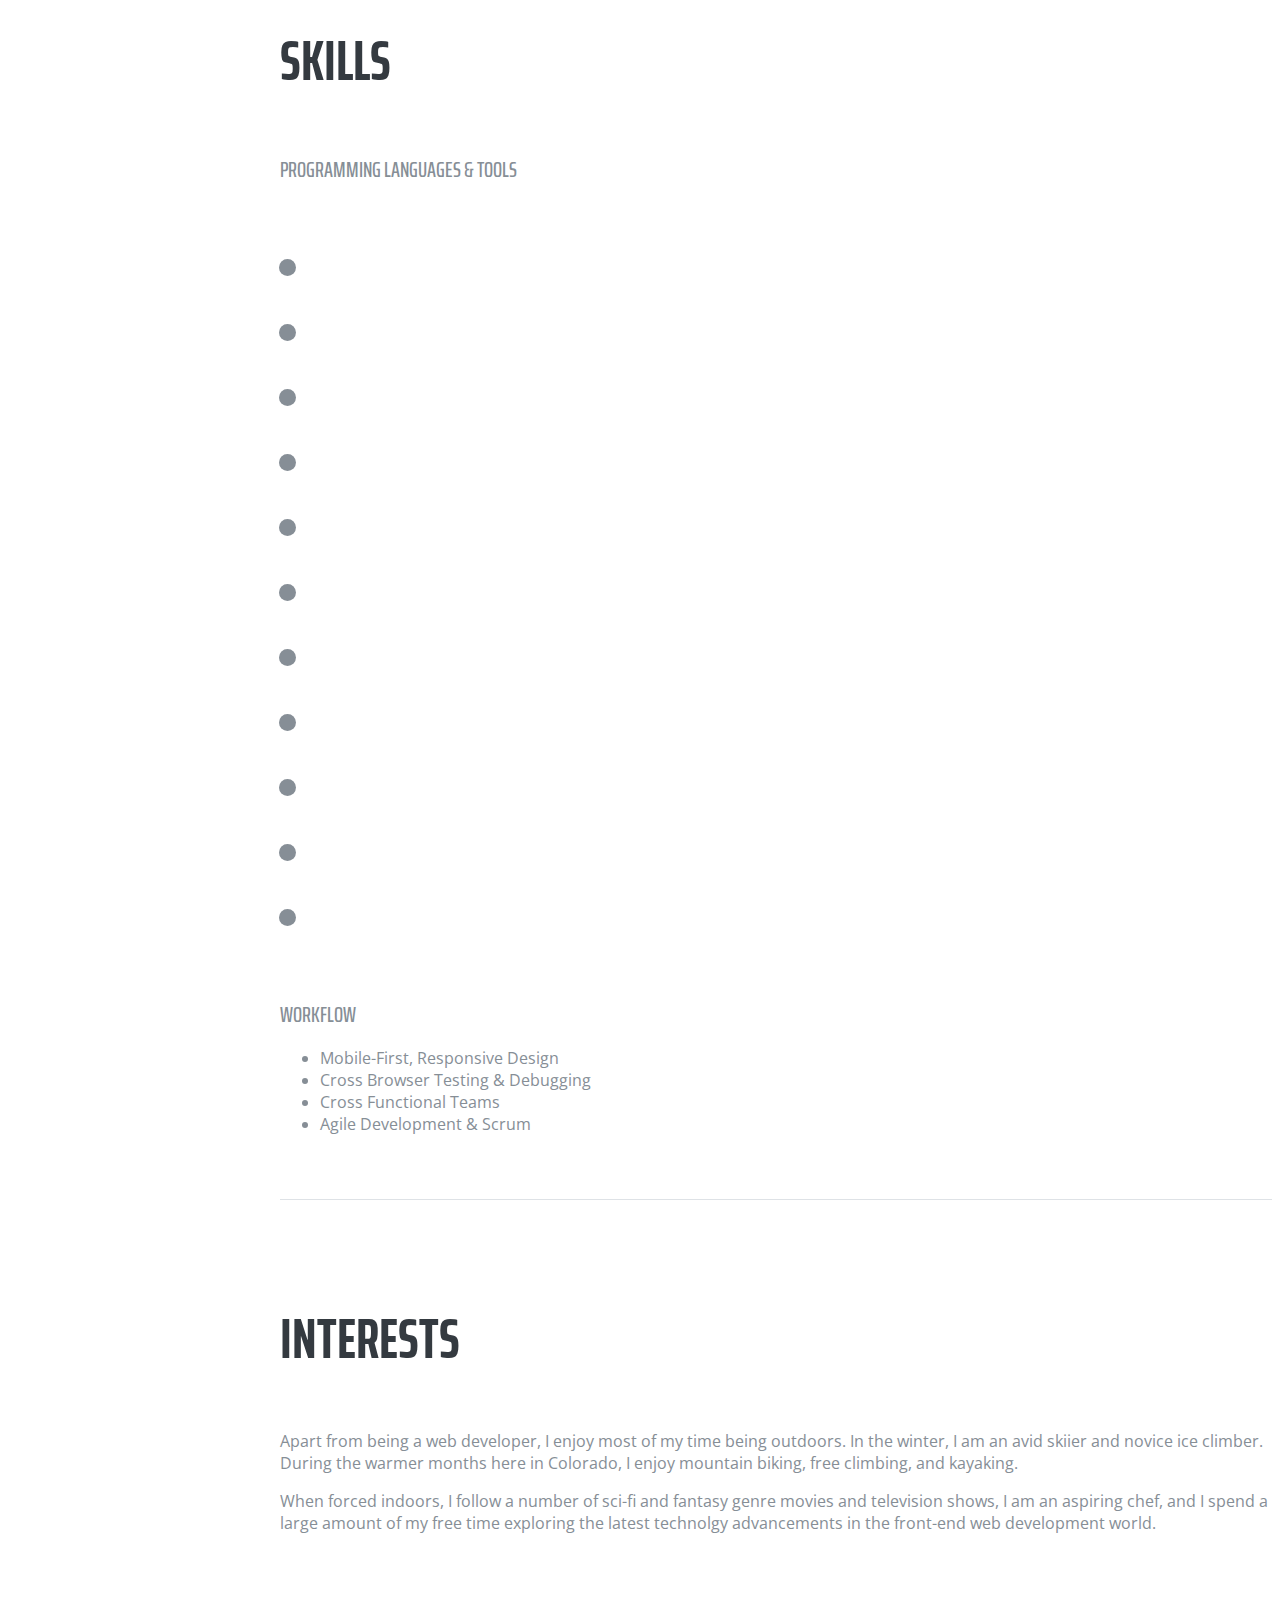
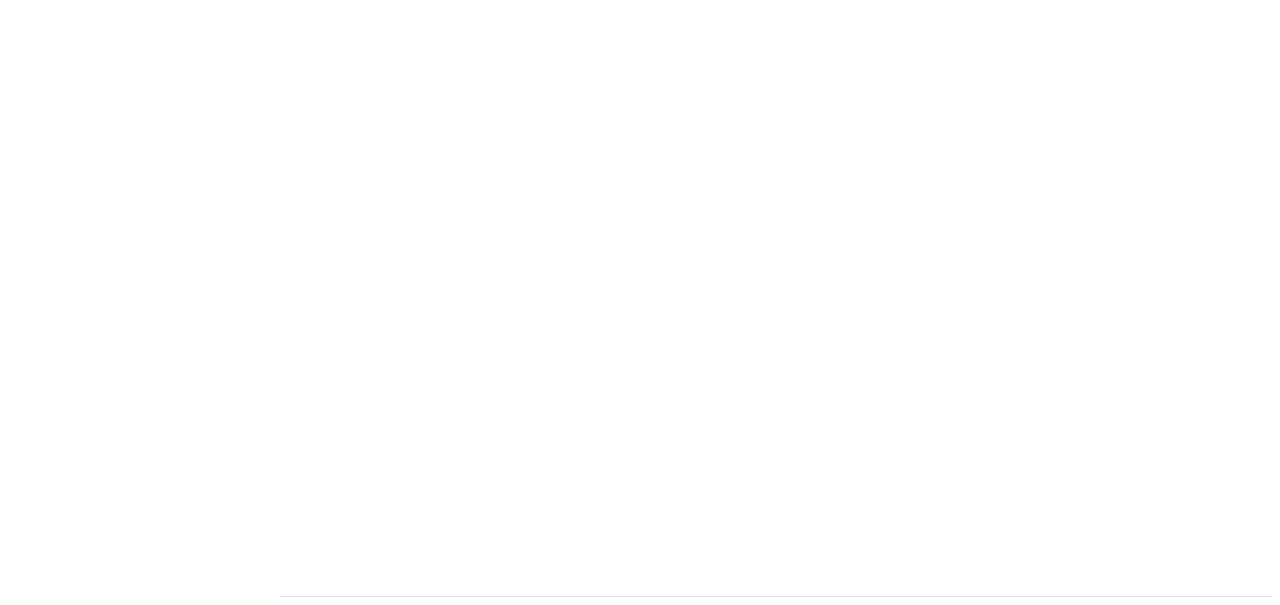
==== commit 6fc7becb: "Updated  About section" ====
--- a/html/index.html
+++ b/html/index.html
@@ -1,4 +1,3 @@
-
 <!DOCTYPE html>
 <html lang="en">
 
@@ -12,14 +11,20 @@
     <title>Resume - Start Bootstrap Theme</title>
 
     <!-- Bootstrap core CSS -->
-    <link href="https://blackrockdigital.github.io/startbootstrap-resume/vendor/bootstrap/css/bootstrap.min.css" rel="stylesheet">
+    <link href="https://blackrockdigital.github.io/startbootstrap-resume/vendor/bootstrap/css/bootstrap.min.css"
+          rel="stylesheet">
 
     <!-- Custom fonts for this template -->
-    <link href="https://fonts.googleapis.com/css?family=Saira+Extra+Condensed:100,200,300,400,500,600,700,800,900" rel="stylesheet">
-    <link href="https://fonts.googleapis.com/css?family=Open+Sans:300,300i,400,400i,600,600i,700,700i,800,800i" rel="stylesheet">
-    <link href="https://blackrockdigital.github.io/startbootstrap-resume/vendor/font-awesome/css/font-awesome.min.css" rel="stylesheet">
-    <link href="https://blackrockdigital.github.io/startbootstrap-resume/vendor/devicons/css/devicons.min.css" rel="stylesheet">
-    <link href="https://blackrockdigital.github.io/startbootstrap-resume/vendor/simple-line-icons/css/simple-line-icons.css" rel="stylesheet">
+    <link href="https://fonts.googleapis.com/css?family=Saira+Extra+Condensed:100,200,300,400,500,600,700,800,900"
+          rel="stylesheet">
+    <link href="https://fonts.googleapis.com/css?family=Open+Sans:300,300i,400,400i,600,600i,700,700i,800,800i"
+          rel="stylesheet">
+    <link href="https://blackrockdigital.github.io/startbootstrap-resume/vendor/font-awesome/css/font-awesome.min.css"
+          rel="stylesheet">
+    <link href="https://blackrockdigital.github.io/startbootstrap-resume/vendor/devicons/css/devicons.min.css"
+          rel="stylesheet">
+    <link href="https://blackrockdigital.github.io/startbootstrap-resume/vendor/simple-line-icons/css/simple-line-icons.css"
+          rel="stylesheet">
 
     <!-- Custom styles for this template -->
     <link href="../css/resume.min.css" rel="stylesheet">
@@ -35,7 +40,8 @@
           <img class="img-fluid img-profile rounded-circle mx-auto mb-2" src="../img/profile.jpg" alt="">
         </span>
     </a>
-    <button class="navbar-toggler" type="button" data-toggle="collapse" data-target="#navbarSupportedContent" aria-controls="navbarSupportedContent" aria-expanded="false" aria-label="Toggle navigation">
+    <button class="navbar-toggler" type="button" data-toggle="collapse" data-target="#navbarSupportedContent"
+            aria-controls="navbarSupportedContent" aria-expanded="false" aria-label="Toggle navigation">
         <span class="navbar-toggler-icon"></span>
     </button>
     <div class="collapse navbar-collapse" id="navbarSupportedContent">
@@ -46,6 +52,7 @@
             <li class="nav-item">
                 <a class="nav-link js-scroll-trigger" href="#experience">Experience</a>
             </li>
+
             <li class="nav-item">
                 <a class="nav-link js-scroll-trigger" href="#education">Education</a>
             </li>
@@ -63,13 +70,13 @@
 
     <section class="resume-section p-3 p-lg-5 d-flex d-column" id="about">
         <div class="my-auto">
-            <h1 class="mb-0">Clarence
-                <span class="text-primary">Taylor</span>
+            <h1 class="mb-0">Anjali
+                <span class="text-primary">Pipalia</span>
             </h1>
-            <div class="subheading mb-5">3542 Berry Street · Cheyenne Wells, CO 80810 · (317) 585-8468 ·
-                <a href="mailto:name@email.com">name@email.com</a>
-            </div>
-            <p class="mb-5">I am experienced in leveraging agile frameworks to provide a robust synopsis for high level overviews. Iterative approaches to corporate strategy foster collaborative thinking to further the overall value proposition.</p>
+            <div class="subheading mb-5">Harrison, NJ 07029 · 
+                <a href="mailto:name@email.com">arp226@njit.edu</a>
+            </div>
+            <p class="mb-5">Graduate student at New Jersey Institute of Technology</p>
             <ul class="list-inline list-social-icons mb-0">
                 <li class="list-inline-item">
                     <a href="#">
@@ -83,14 +90,6 @@
                     <a href="#">
                 <span class="fa-stack fa-lg">
                   <i class="fa fa-circle fa-stack-2x"></i>
-                  <i class="fa fa-twitter fa-stack-1x fa-inverse"></i>
-                </span>
-                    </a>
-                </li>
-                <li class="list-inline-item">
-                    <a href="#">
-                <span class="fa-stack fa-lg">
-                  <i class="fa fa-circle fa-stack-2x"></i>
                   <i class="fa fa-linkedin fa-stack-1x fa-inverse"></i>
                 </span>
                     </a>
@@ -115,7 +114,10 @@
                 <div class="resume-content mr-auto">
                     <h3 class="mb-0">Senior Web Developer</h3>
                     <div class="subheading mb-3">Intelitec Solutions</div>
-                    <p>Bring to the table win-win survival strategies to ensure proactive domination. At the end of the day, going forward, a new normal that has evolved from generation X is on the runway heading towards a streamlined cloud solution. User generated content in real-time will have multiple touchpoints for offshoring.</p>
+                    <p>Bring to the table win-win survival strategies to ensure proactive domination. At the end of the
+                        day, going forward, a new normal that has evolved from generation X is on the runway heading
+                        towards a streamlined cloud solution. User generated content in real-time will have multiple
+                        touchpoints for offshoring.</p>
                 </div>
                 <div class="resume-date text-md-right">
                     <span class="text-primary">March 2013 - Present</span>
@@ -126,7 +128,9 @@
                 <div class="resume-content mr-auto">
                     <h3 class="mb-0">Web Developer</h3>
                     <div class="subheading mb-3">Intelitec Solutions</div>
-                    <p>Capitalize on low hanging fruit to identify a ballpark value added activity to beta test. Override the digital divide with additional clickthroughs from DevOps. Nanotechnology immersion along the information highway will close the loop on focusing solely on the bottom line.</p>
+                    <p>Capitalize on low hanging fruit to identify a ballpark value added activity to beta test.
+                        Override the digital divide with additional clickthroughs from DevOps. Nanotechnology immersion
+                        along the information highway will close the loop on focusing solely on the bottom line.</p>
                 </div>
                 <div class="resume-date text-md-right">
                     <span class="text-primary">December 2011 - March 2013</span>
@@ -137,7 +141,10 @@
                 <div class="resume-content mr-auto">
                     <h3 class="mb-0">Junior Web Designer</h3>
                     <div class="subheading mb-3">Shout! Media Productions</div>
-                    <p>Podcasting operational change management inside of workflows to establish a framework. Taking seamless key performance indicators offline to maximise the long tail. Keeping your eye on the ball while performing a deep dive on the start-up mentality to derive convergence on cross-platform integration.</p>
+                    <p>Podcasting operational change management inside of workflows to establish a framework. Taking
+                        seamless key performance indicators offline to maximise the long tail. Keeping your eye on the
+                        ball while performing a deep dive on the start-up mentality to derive convergence on
+                        cross-platform integration.</p>
                 </div>
                 <div class="resume-date text-md-right">
                     <span class="text-primary">July 2010 - December 2011</span>
@@ -148,7 +155,9 @@
                 <div class="resume-content mr-auto">
                     <h3 class="mb-0">Web Design Intern</h3>
                     <div class="subheading mb-3">Shout! Media Productions</div>
-                    <p>Collaboratively administrate empowered markets via plug-and-play networks. Dynamically procrastinate B2C users after installed base benefits. Dramatically visualize customer directed convergence without revolutionary ROI.</p>
+                    <p>Collaboratively administrate empowered markets via plug-and-play networks. Dynamically
+                        procrastinate B2C users after installed base benefits. Dramatically visualize customer directed
+                        convergence without revolutionary ROI.</p>
                 </div>
                 <div class="resume-date text-md-right">
                     <span class="text-primary">September 2008 - June 2010</span>
@@ -234,16 +243,20 @@
             <ul class="fa-ul mb-0">
                 <li>
                     <i class="fa-li fa fa-check"></i>
-                    Mobile-First, Responsive Design</li>
-                <li>
-                    <i class="fa-li fa fa-check"></i>
-                    Cross Browser Testing &amp; Debugging</li>
-                <li>
-                    <i class="fa-li fa fa-check"></i>
-                    Cross Functional Teams</li>
-                <li>
-                    <i class="fa-li fa fa-check"></i>
-                    Agile Development &amp; Scrum</li>
+                    Mobile-First, Responsive Design
+                </li>
+                <li>
+                    <i class="fa-li fa fa-check"></i>
+                    Cross Browser Testing &amp; Debugging
+                </li>
+                <li>
+                    <i class="fa-li fa fa-check"></i>
+                    Cross Functional Teams
+                </li>
+                <li>
+                    <i class="fa-li fa fa-check"></i>
+                    Agile Development &amp; Scrum
+                </li>
             </ul>
         </div>
     </section>
@@ -251,8 +264,12 @@
     <section class="resume-section p-3 p-lg-5 d-flex flex-column" id="interests">
         <div class="my-auto">
             <h2 class="mb-5">Interests</h2>
-            <p>Apart from being a web developer, I enjoy most of my time being outdoors. In the winter, I am an avid skiier and novice ice climber. During the warmer months here in Colorado, I enjoy mountain biking, free climbing, and kayaking.</p>
-            <p class="mb-0">When forced indoors, I follow a number of sci-fi and fantasy genre movies and television shows, I am an aspiring chef, and I spend a large amount of my free time exploring the latest technolgy advancements in the front-end web development world.</p>
+            <p>Apart from being a web developer, I enjoy most of my time being outdoors. In the winter, I am an avid
+                skiier and novice ice climber. During the warmer months here in Colorado, I enjoy mountain biking, free
+                climbing, and kayaking.</p>
+            <p class="mb-0">When forced indoors, I follow a number of sci-fi and fantasy genre movies and television
+                shows, I am an aspiring chef, and I spend a large amount of my free time exploring the latest technolgy
+                advancements in the front-end web development world.</p>
         </div>
     </section>
 </div>
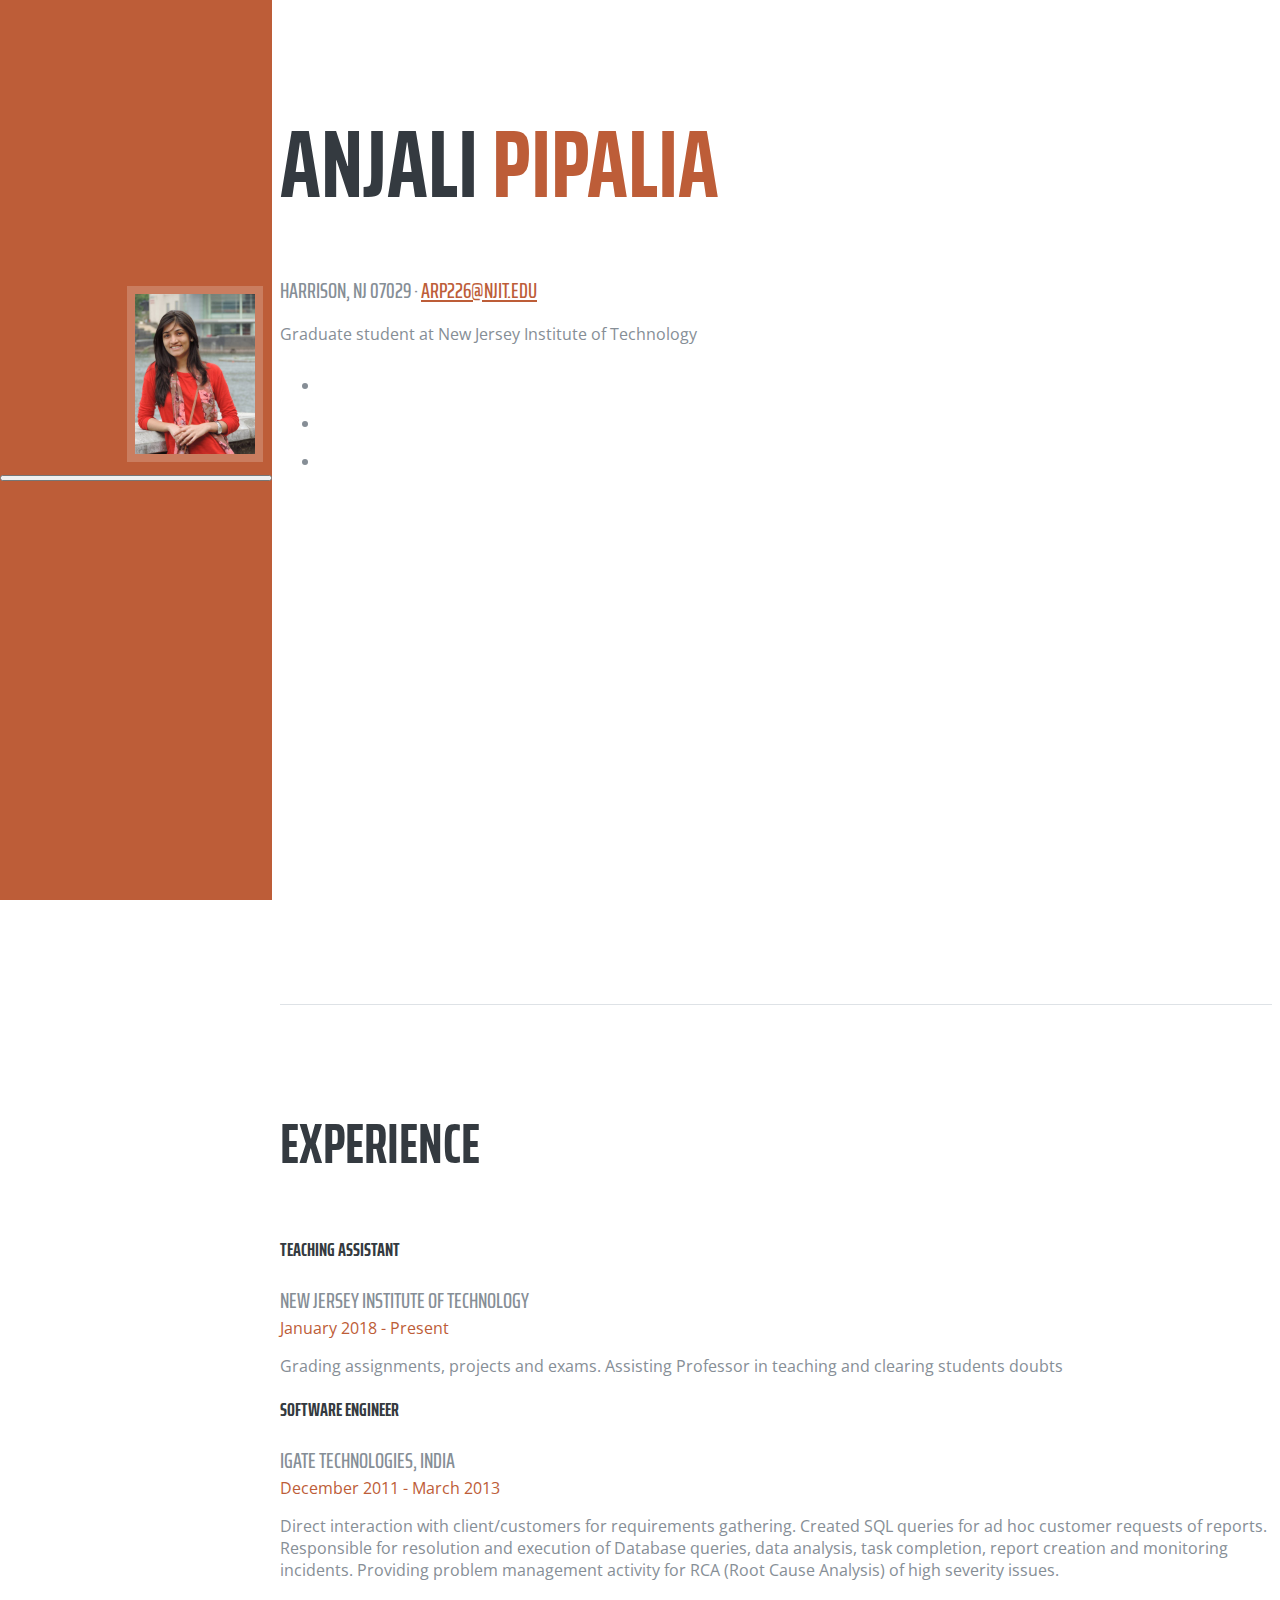
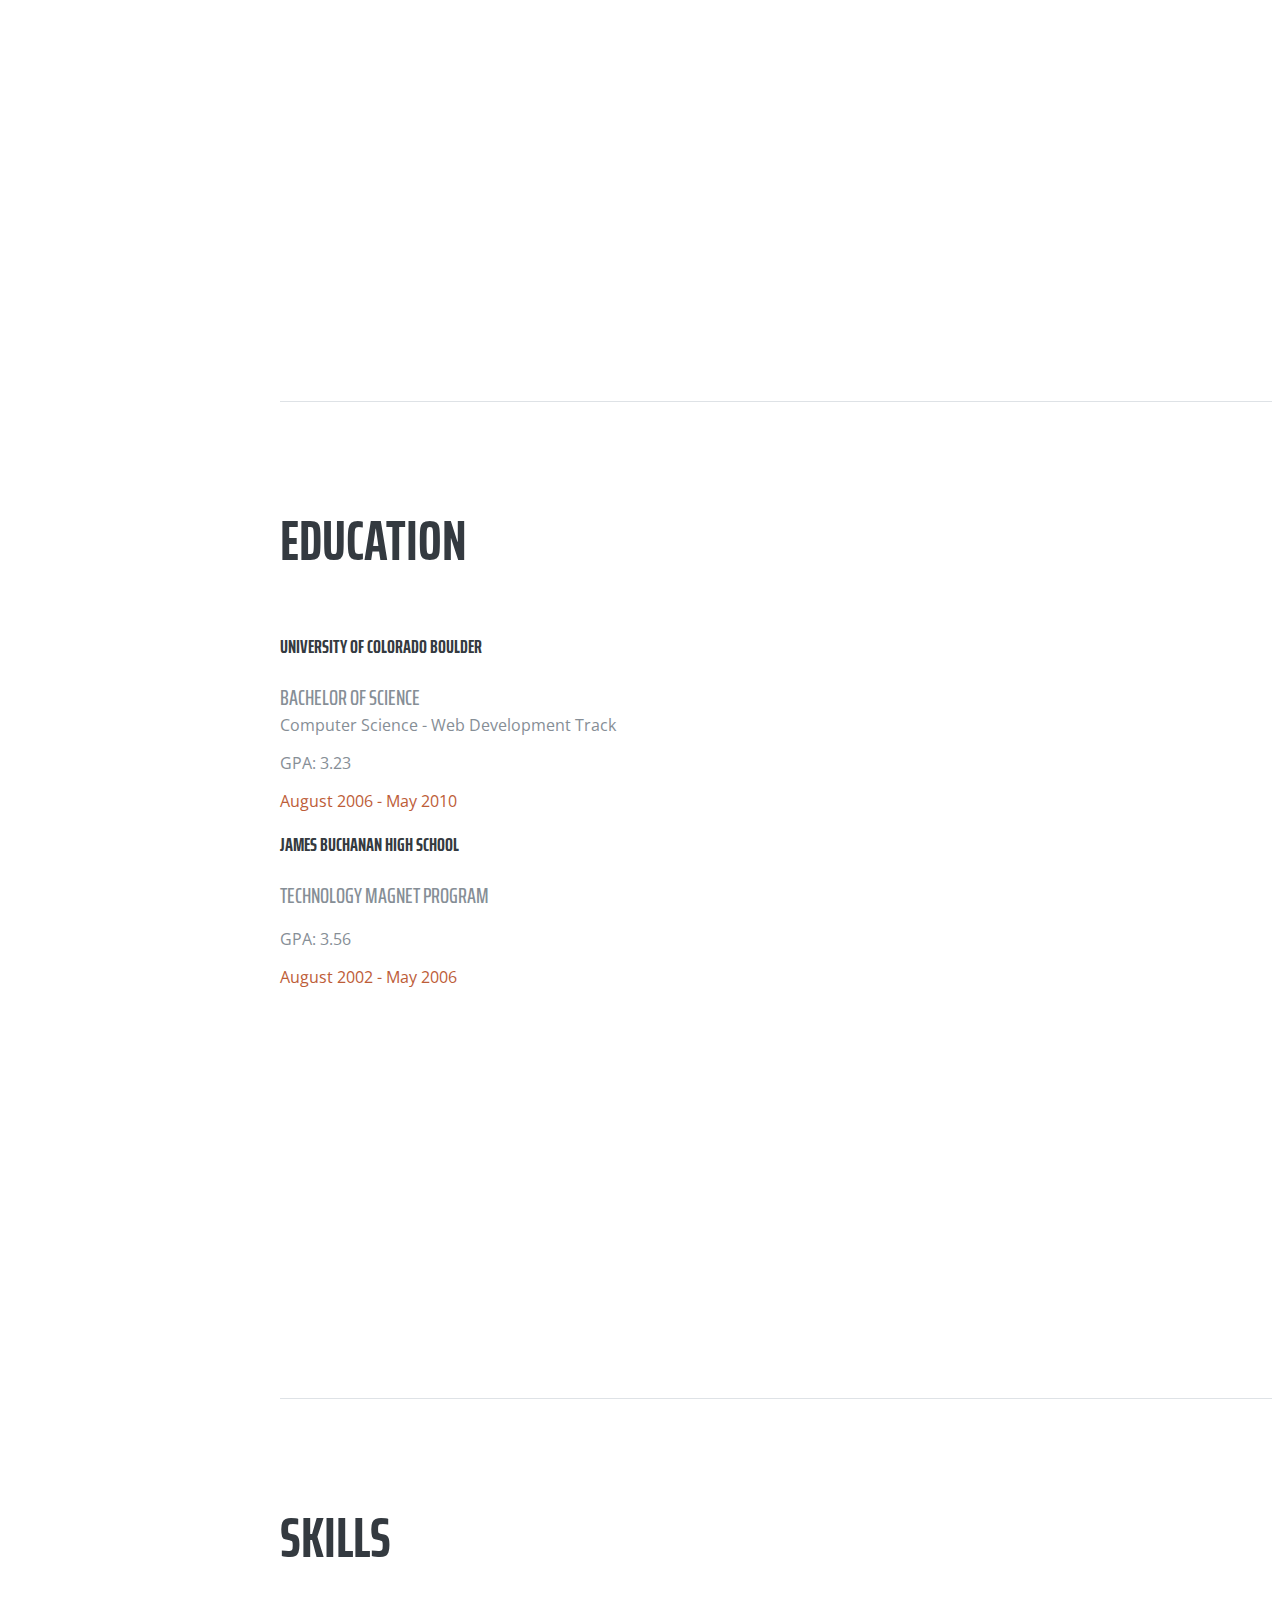
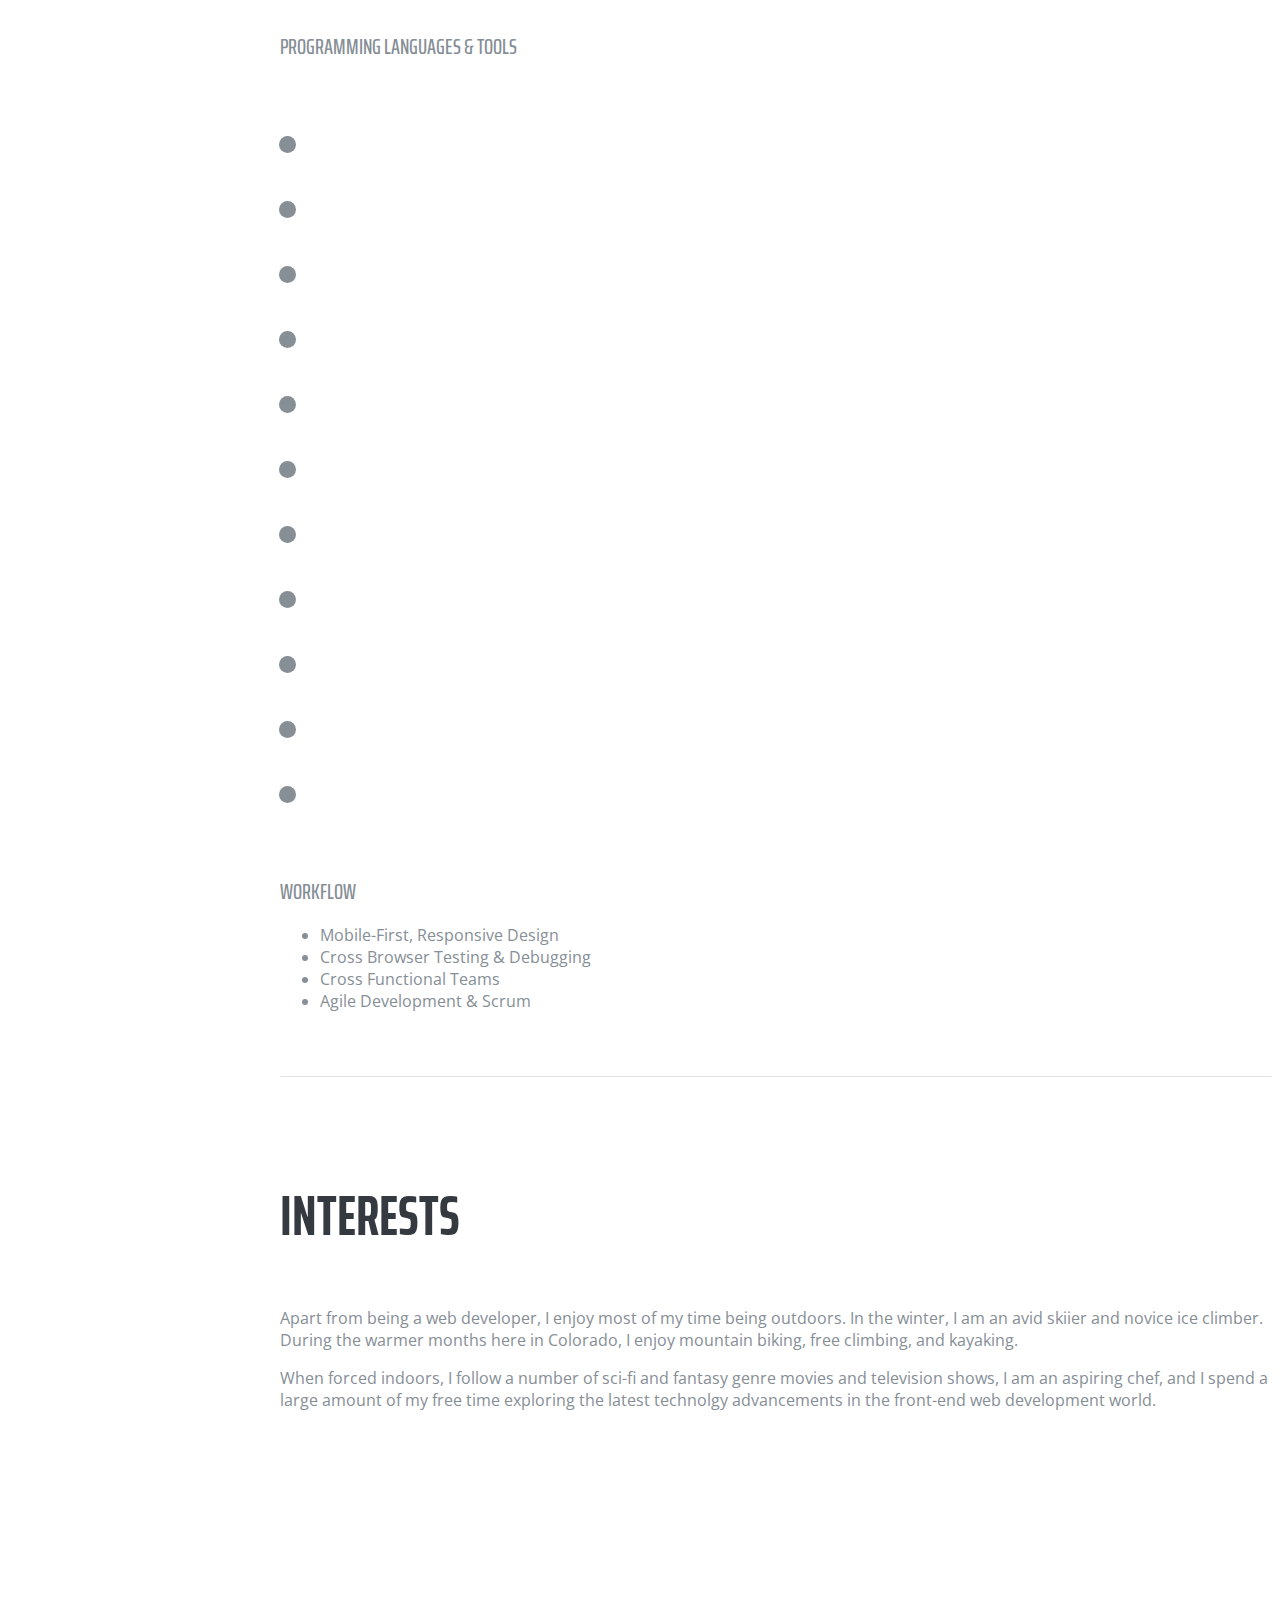
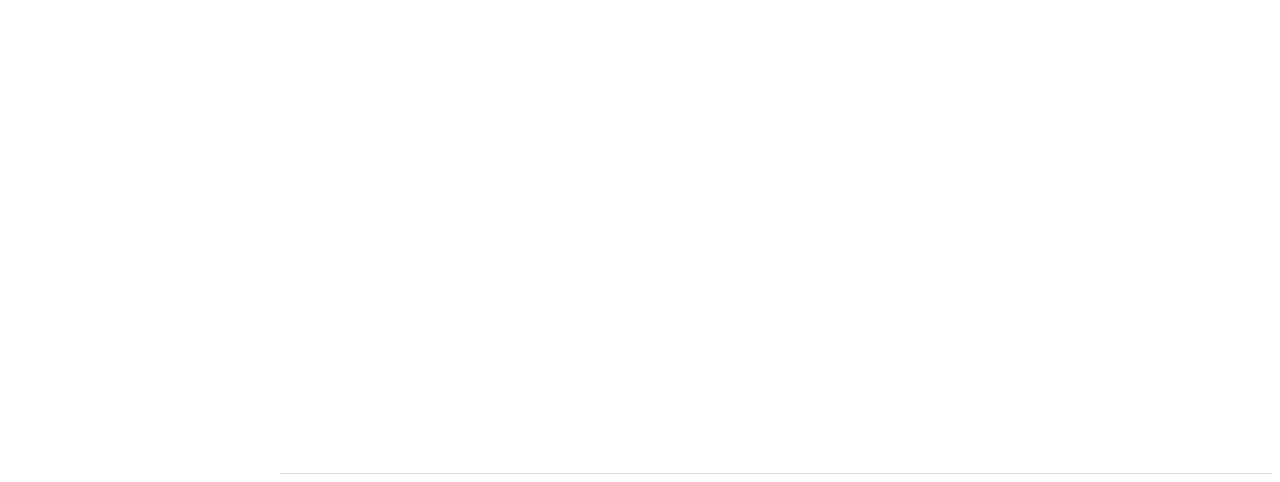
==== commit 4b352dad: "updated experience section" ====
--- a/html/index.html
+++ b/html/index.html
@@ -73,13 +73,13 @@
             <h1 class="mb-0">Anjali
                 <span class="text-primary">Pipalia</span>
             </h1>
-            <div class="subheading mb-5">Harrison, NJ 07029 · 
+            <div class="subheading mb-5">Harrison, NJ 07029 ·
                 <a href="mailto:name@email.com">arp226@njit.edu</a>
             </div>
             <p class="mb-5">Graduate student at New Jersey Institute of Technology</p>
             <ul class="list-inline list-social-icons mb-0">
                 <li class="list-inline-item">
-                    <a href="#">
+                    <a href="https://www.facebook.com/anjali.pipalia" target="_blank">
                 <span class="fa-stack fa-lg">
                   <i class="fa fa-circle fa-stack-2x"></i>
                   <i class="fa fa-facebook fa-stack-1x fa-inverse"></i>
@@ -87,7 +87,7 @@
                     </a>
                 </li>
                 <li class="list-inline-item">
-                    <a href="#">
+                    <a href="https://www.linkedin.com/in/anjalipipalia/" target="_blank">
                 <span class="fa-stack fa-lg">
                   <i class="fa fa-circle fa-stack-2x"></i>
                   <i class="fa fa-linkedin fa-stack-1x fa-inverse"></i>
@@ -95,7 +95,7 @@
                     </a>
                 </li>
                 <li class="list-inline-item">
-                    <a href="#">
+                    <a href="https://github.com/AnjaliPipalia" target="_blank">
                 <span class="fa-stack fa-lg">
                   <i class="fa fa-circle fa-stack-2x"></i>
                   <i class="fa fa-github fa-stack-1x fa-inverse"></i>
@@ -107,61 +107,44 @@
     </section>
 
     <section class="resume-section p-3 p-lg-5 d-flex flex-column" id="experience">
+
         <div class="my-auto">
             <h2 class="mb-5">Experience</h2>
 
-            <div class="resume-item d-flex flex-column flex-md-row mb-5">
-                <div class="resume-content mr-auto">
-                    <h3 class="mb-0">Senior Web Developer</h3>
-                    <div class="subheading mb-3">Intelitec Solutions</div>
-                    <p>Bring to the table win-win survival strategies to ensure proactive domination. At the end of the
-                        day, going forward, a new normal that has evolved from generation X is on the runway heading
-                        towards a streamlined cloud solution. User generated content in real-time will have multiple
-                        touchpoints for offshoring.</p>
-                </div>
-                <div class="resume-date text-md-right">
-                    <span class="text-primary">March 2013 - Present</span>
-                </div>
-            </div>
-
-            <div class="resume-item d-flex flex-column flex-md-row mb-5">
-                <div class="resume-content mr-auto">
-                    <h3 class="mb-0">Web Developer</h3>
-                    <div class="subheading mb-3">Intelitec Solutions</div>
-                    <p>Capitalize on low hanging fruit to identify a ballpark value added activity to beta test.
-                        Override the digital divide with additional clickthroughs from DevOps. Nanotechnology immersion
-                        along the information highway will close the loop on focusing solely on the bottom line.</p>
-                </div>
-                <div class="resume-date text-md-right">
-                    <span class="text-primary">December 2011 - March 2013</span>
-                </div>
-            </div>
-
-            <div class="resume-item d-flex flex-column flex-md-row mb-5">
-                <div class="resume-content mr-auto">
-                    <h3 class="mb-0">Junior Web Designer</h3>
-                    <div class="subheading mb-3">Shout! Media Productions</div>
-                    <p>Podcasting operational change management inside of workflows to establish a framework. Taking
-                        seamless key performance indicators offline to maximise the long tail. Keeping your eye on the
-                        ball while performing a deep dive on the start-up mentality to derive convergence on
-                        cross-platform integration.</p>
-                </div>
-                <div class="resume-date text-md-right">
-                    <span class="text-primary">July 2010 - December 2011</span>
-                </div>
-            </div>
-
-            <div class="resume-item d-flex flex-column flex-md-row">
-                <div class="resume-content mr-auto">
-                    <h3 class="mb-0">Web Design Intern</h3>
-                    <div class="subheading mb-3">Shout! Media Productions</div>
-                    <p>Collaboratively administrate empowered markets via plug-and-play networks. Dynamically
-                        procrastinate B2C users after installed base benefits. Dramatically visualize customer directed
-                        convergence without revolutionary ROI.</p>
-                </div>
-                <div class="resume-date text-md-right">
-                    <span class="text-primary">September 2008 - June 2010</span>
-                </div>
+            <div class="mb-5">
+                <div class="resume-item d-flex flex-column flex-md-row">
+                    <div class="resume-content mr-auto">
+                        <h3 class="mb-0">Teaching Assistant</h3>
+                        <div class="subheading mb-2">New Jersey Institute of Technology</div>
+                    </div>
+                    <div class="resume-date text-md-right">
+
+                        <span class="text-primary">January 2018 - Present</span>
+
+                    </div>
+                </div>
+                <p>Grading assignments, projects and exams. Assisting Professor in teaching and clearing students doubts
+
+                </p>
+            </div>
+            <div class="mb-5">
+                <div class="resume-item d-flex flex-column flex-md-row">
+                    <div class="resume-content mr-auto">
+                        <h3 class="mb-0">Software Engineer</h3>
+                        <div class="subheading mb-2">IGate Technologies, India</div>
+                    </div>
+                    <div class="resume-date text-md-right">
+
+                        <span class="text-primary">December 2011 - March 2013</span>
+
+                    </div>
+                </div>
+                <p>Direct interaction with client/customers for requirements gathering. Created SQL queries for ad
+                    hoc customer requests of reports.
+                    Responsible for resolution and execution of Database queries, data analysis, task completion,
+                    report creation and monitoring incidents.
+                    Providing problem management activity for RCA (Root Cause Analysis) of high severity issues.
+                </p>
             </div>
 
         </div>
